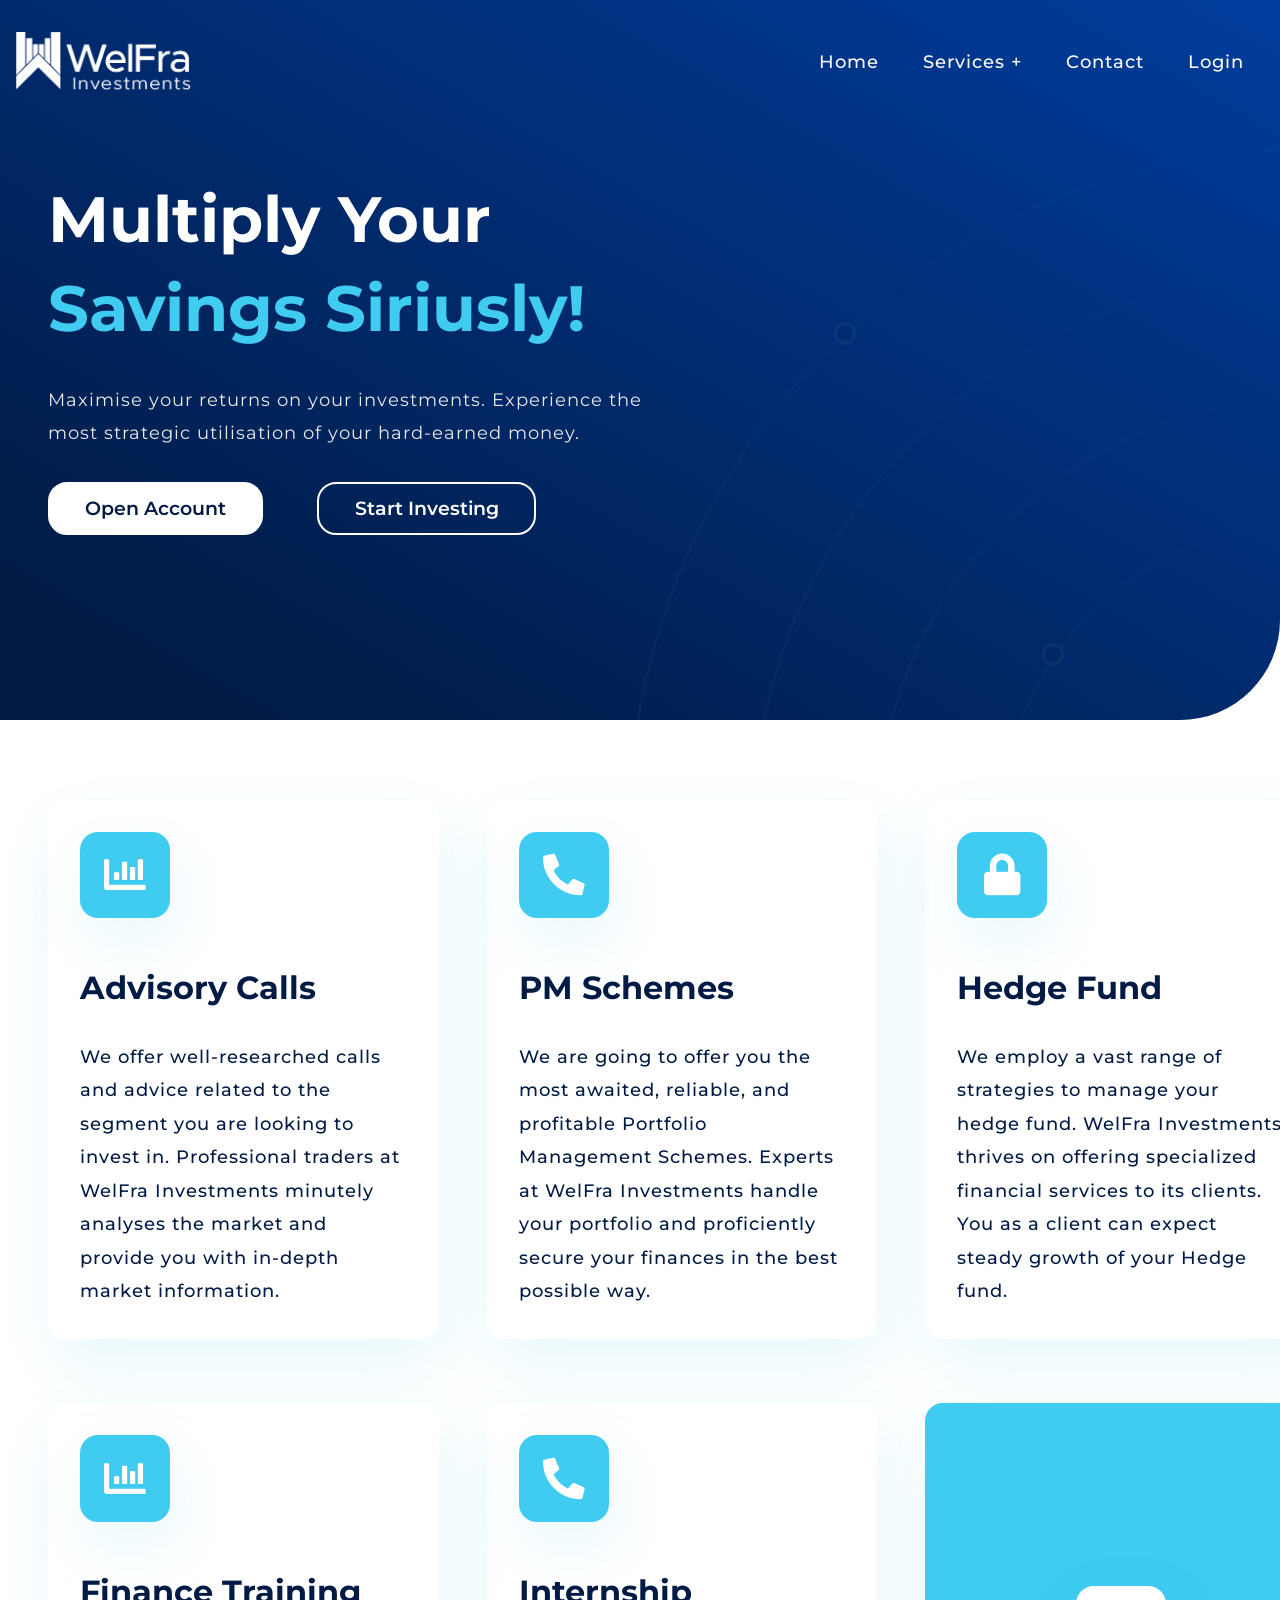
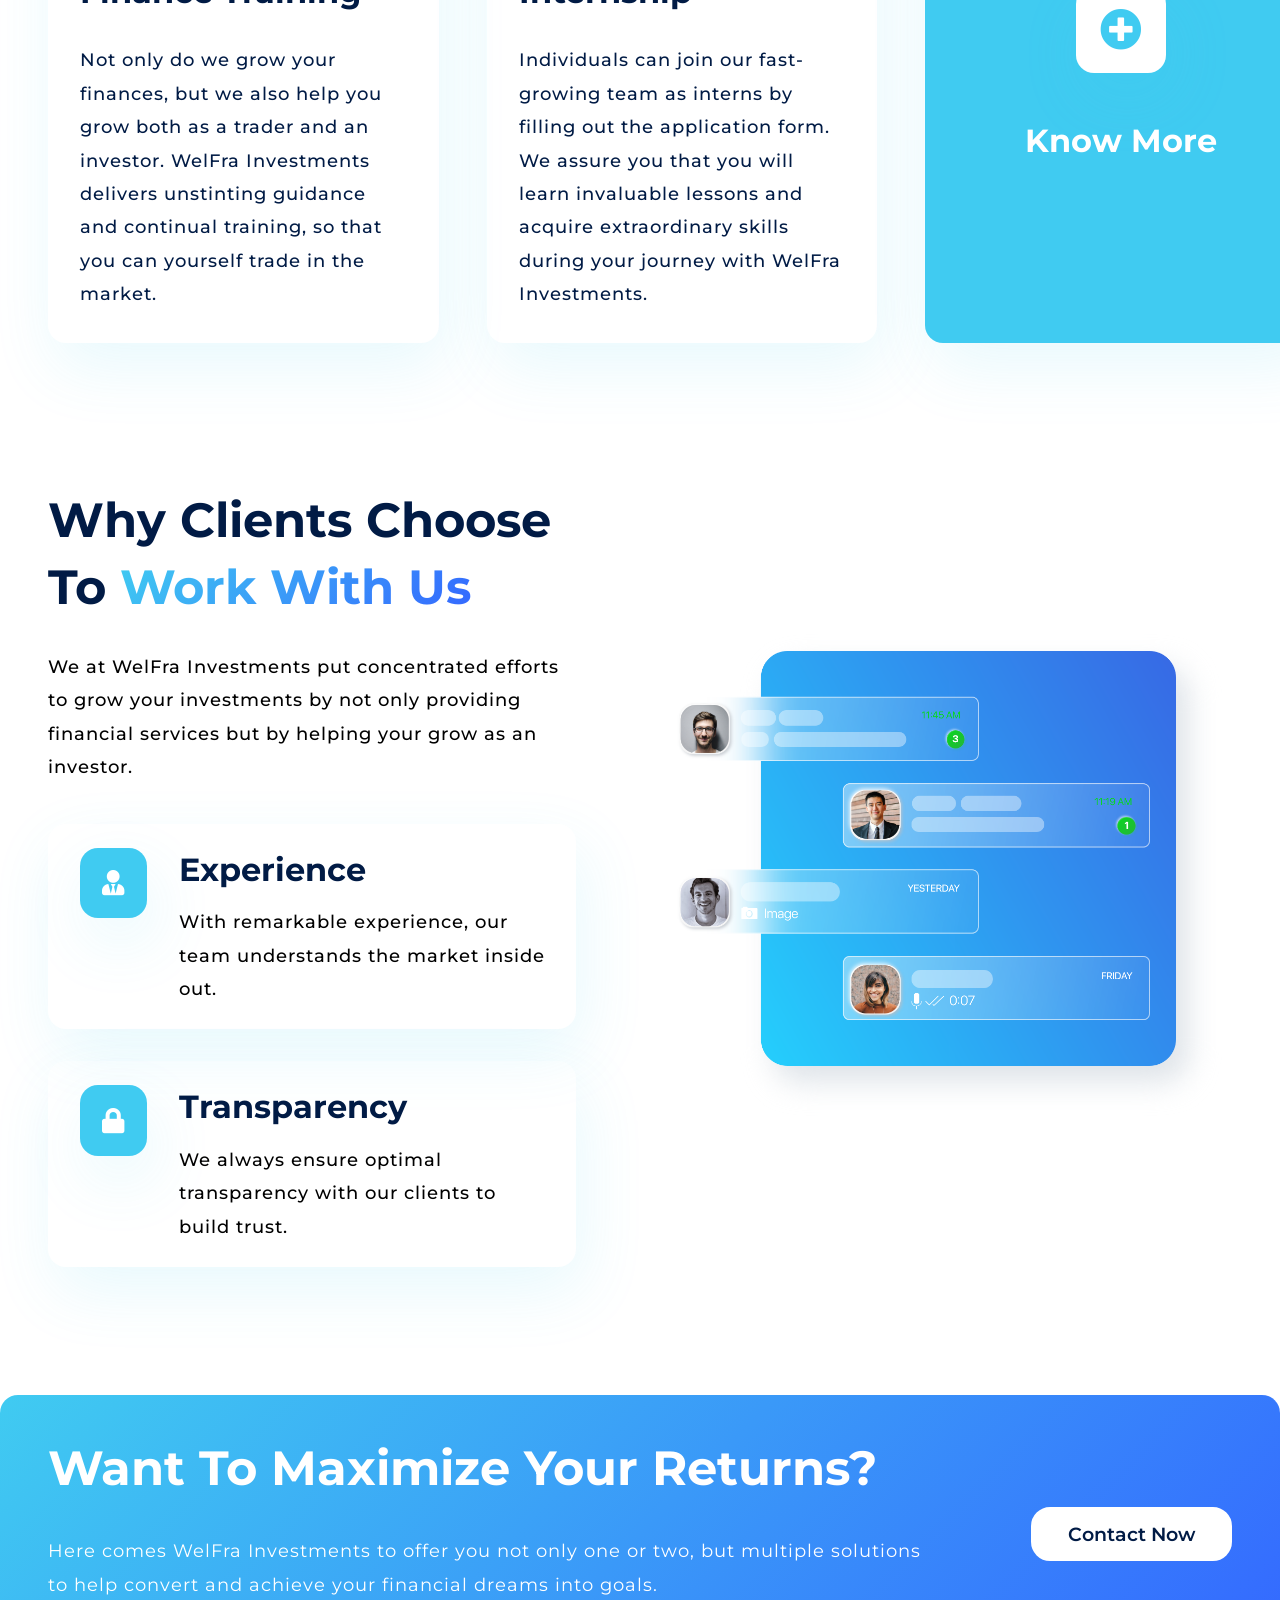
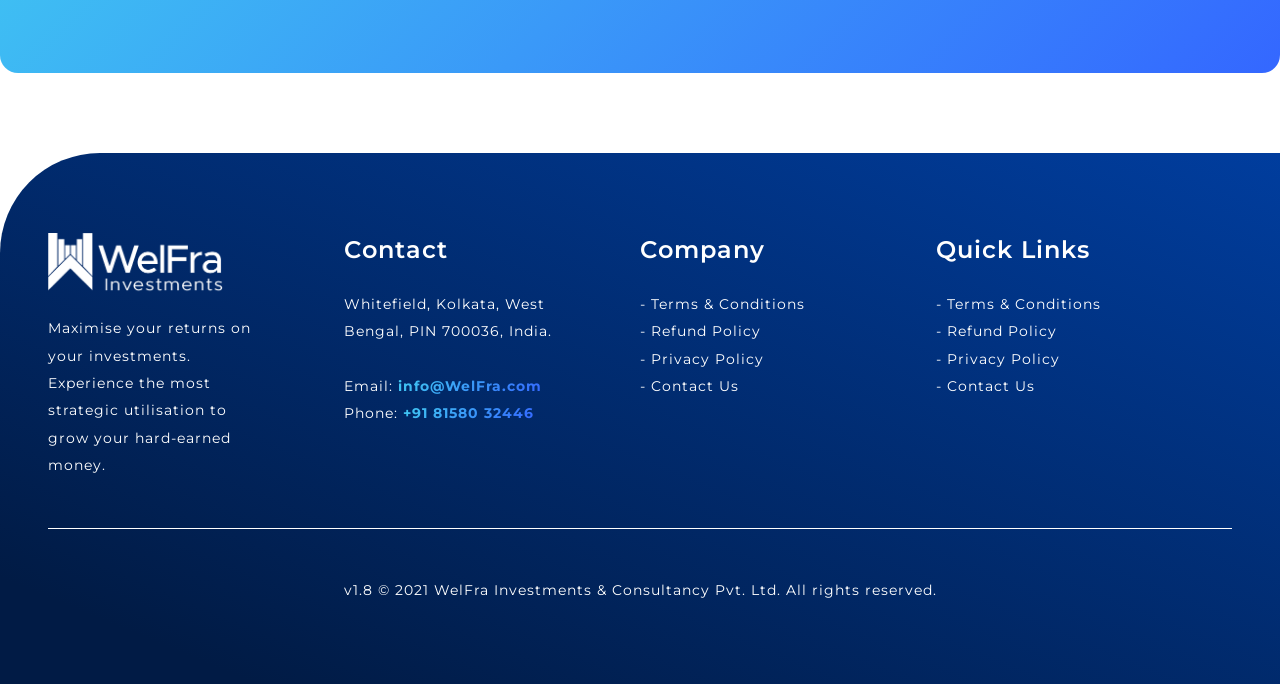
==== index.html @ bf858f3f "relase1fp for client project" ====
<!DOCTYPE html>
<html lang="en">

<head>
    <meta charset="UTF-8">
    <meta http-equiv="X-UA-Compatible" content="IE=edge">
    <meta name="viewport" content="width=device-width, initial-scale=1.0">
    <link rel="shortcut icon" href="./assets/img/fav-logo2.png" type="image/x-icon">
    <!-- META TAGS FOR SEO HERE -->
    <link rel="stylesheet" href="https://cdnjs.cloudflare.com/ajax/libs/font-awesome/5.15.4/css/all.min.css"
        integrity="sha512-1ycn6IcaQQ40/MKBW2W4Rhis/DbILU74C1vSrLJxCq57o941Ym01SwNsOMqvEBFlcgUa6xLiPY/NS5R+E6ztJQ=="
        crossorigin="anonymous" referrerpolicy="no-referrer" />
    <link rel="stylesheet" href="./assets/css/base.css">
    <title>WelFra Investments & Consultancy Pvt. Ltd.</title>
</head>

<body>
    <main>
        <div class="showcase-index">
            <div class="big-wrapper">
                <header>
                    <nav>
                        <div class="logo">
                            <a href="./">
                                <img src="./assets/img/header-c6.png" alt="logo">
                            </a>
                        </div>
                        <label for="menu-btn" class="menu-icon">
                            <i class="fas fa-bars"></i>
                        </label>
                        <input type="checkbox" id="menu-btn">
                        <ul>
                            <li><a class="active" href="./">Home</a></li>
                            <li>
                                <label for="menu-btn-1" class="show">Services +</label>
                                <a>Services +</a>
                                <input type="checkbox" id="menu-btn-1">
                                <ul>
                                    <li><a href="./services-advisory.html">Advisory</a></li>
                                    <!-- <li><a href="#">PMS</a></li> -->
                                    <!-- <li><a href="#">Hedge Fund</a></li> -->
                                </ul>
                            </li>
                            <li><a href="./contact.html">Contact</a></li>
                            <li><a href="./login.html">Login</a></li>
                        </ul>
                    </nav>
                </header>

                <!-- HERO SECTION -->

                <div class="hero">
                    <div class="container">
                        <div class="left-hero">
                            <div class="title">
                                <h1>Multiply Your <span class="text-color-blue">Savings Siriusly!</span></h1>
                            </div>
                            <p class="desc">Maximise your returns on your investments. Experience the most
                                strategic utilisation of your hard-earned money.</p>
                            <div class="hero-cta">
                                <a href="./sign-up.html" class="btn btn-contrast">Open Account</a>
                                <a href="#" class="btn btn-contrast-reverse">Start Investing</a>
                            </div>
                        </div>

                        <div class="right-hero">
                            <img src="./assets/img/circular.png" alt="pattern" class="bg-pattern">
                        </div>
                    </div>
                </div>
            </div>
        </div>

        <!-- SERVICES -->

        <section class="services">
            <div class="container">
                <div class="col-color services-col">
                    <a href="./services-advisory.html">
                        <div class="icon-box">
                            <i class="fas fa-chart-bar"></i>
                        </div>
                        <h2 class="title">Advisory Calls</h2>
                        <p class="desc">We offer well-researched calls and advice related to the segment you are looking
                            to invest in. Professional traders at WelFra Investments minutely analyses the market and
                            provide you with in-depth market information.
                        </p>
                    </a>
                </div>

                <div id="mid-col" class="col-color services-col">
                    <div class="icon-box">
                        <i class="fas fa-phone-alt"></i>
                    </div>
                    <h2 class="title">PM Schemes</h2>
                    <p class="desc">We are going to offer you the most awaited, reliable, and profitable Portfolio
                        Management Schemes. Experts at WelFra Investments handle your portfolio and proficiently secure
                        your finances in the best possible way.
                    </p>
                </div>

                <div class="col-color services-col">
                    <div class="icon-box">
                        <i class="fas fa-lock"></i>
                    </div>
                    <h2 class="title">Hedge Fund</h2>
                    <p class="desc">We employ a vast range of strategies to manage your hedge fund. WelFra Investments
                        thrives on offering specialized financial services to its clients. You as a client can expect
                        steady growth of your Hedge fund.
                    </p>
                </div>
            </div>

            <!-- ROW REPEAT -->

            <div class="container row-repeat-spacer">
                <div class="col-color services-col">
                    <div class="icon-box">
                        <i class="fas fa-chart-bar"></i>
                    </div>
                    <h2 class="title">Finance Training</h2>
                    <p class="desc">Not only do we grow your finances, but we also help you grow both as a trader and an
                        investor. WelFra Investments delivers unstinting guidance and continual training, so that you
                        can yourself trade in the market.
                    </p>
                </div>

                <div id="mid-col-r" class="col-color services-col">
                    <div class="icon-box">
                        <i class="fas fa-phone-alt"></i>
                    </div>
                    <h2 class="title">Internship</h2>
                    <p class="desc">Individuals can join our fast-growing team as interns by filling out the application
                        form. We assure you that you will learn invaluable lessons and acquire extraordinary skills
                        during your journey with WelFra Investments.
                    </p>
                </div>

                <div id="know-more" class="col-color services-col">
                    <a href="./services-advisory.html">
                        <div class="icon-box-km">
                            <i class="fas fa-plus-circle"></i>
                        </div>
                        <h2 class="title-km">Know More</h2>
                    </a>
                </div>
            </div>
        </section>

        <!-- WHY-US -->

        <section class="why-us">
            <div class="container">

                <div class="col-left">
                    <div class="title">
                        <h2>Why clients choose to <span class="text-gradient">work with us</span></h2>
                    </div>
                    <div class="col-desc">
                        <p class="desc">We at WelFra Investments put concentrated efforts to grow your investments by
                            not only providing financial services but by helping your grow as an investor. </p>
                    </div>

                    <div class="col-color why-us-col">
                        <div class="icon-box">
                            <i class="fas fa-user-tie"></i>
                        </div>
                        <div class="content">
                            <h3 class="title">Experience</h3>
                            <p class="desc">With remarkable experience, our team understands the market inside out.</p>
                        </div>
                    </div>
                    <div class="col-color why-us-col">
                        <div class="icon-box">
                            <i class="fas fa-lock"></i>
                        </div>
                        <div class="content">
                            <h3 class="title">Transparency</h3>
                            <p class="desc">We always ensure optimal transparency with our clients to build trust.</p>
                        </div>
                    </div>

                </div>

                <div class="col-right">
                    <img src="./assets/img/wu-1.png" alt="graphic" class="graphic">
                </div>
            </div>
        </section>

        <section class="cta">
            <div class="container">
                <div class="cta-text">
                    <h2 class="title">Want to maximize your returns?</h2>

                    <p class="desc">Here comes WelFra Investments to offer you not only one or two, but multiple
                        solutions to help convert and achieve your financial dreams into goals.</p>
                </div>
                <a href="./contact.html" class="btn btn-contrast">Contact Now</a>
            </div>
        </section>

        <footer>
            <div class="container">
                <div class="footer-row">
                    <div class="col-4">
                        <img src="./assets/img/header-c6.png" alt="logo">
                        <p class="desc">Maximise your returns on your investments. Experience the most strategic
                            utilisation to grow your hard-earned money.</p>
                    </div>
                    <div class="col-4">
                        <h4 class="title">Contact</h4>
                        <p class="desc">Whitefield, Kolkata, West Bengal, PIN 700036, India.<br /><br />Email: <span
                                class="text-gradient"><strong>info@WelFra.com</strong></span><br />Phone: <span
                                class="text-gradient"><strong>+91 81580 32446</strong></span></p>
                    </div>
                    <div class="col-4">
                        <h4 class="title">Company</h4>
                        <div class="footer-links">
                            <ul>
                                <li><a href="./terms-and-conditions.html">- Terms & Conditions</a></li>
                                <li><a href="#">- Refund Policy</a></li>
                                <li><a href="#">- Privacy Policy</a></li>
                                <li><a href="#">- Contact Us</a></li>
                            </ul>
                        </div>
                    </div>
                    <div class="col-4">
                        <h4 class="title">Quick Links</h4>
                        <div class="footer-links">
                            <ul>
                                <li><a href="#">- Terms & Conditions</a></li>
                                <li><a href="#">- Refund Policy</a></li>
                                <li><a href="#">- Privacy Policy</a></li>
                                <li><a href="#">- Contact Us</a></li>
                            </ul>
                        </div>
                    </div>
                </div>
                <p class="footer-bottom desc">v1.8 &copy; 2021 WelFra Investments & Consultancy Pvt. Ltd. All
                    rights reserved.</p>
            </div>
        </footer>
    </main>
</body>

</html>
---- assets/css/base.css ----
@import url('https://fonts.googleapis.com/css2?family=Montserrat:wght@400;500;600;700&display=swap');

:root{
    --primary-main-color: #011B45;
    --primary-gradient-color: #0050CF;
    --secondary-main-color: #40CBF1;
    --secondary-gradient-color: #3467FF;
    --gradient-dark: linear-gradient(to top right, var(--primary-main-color) 10%, var(--primary-gradient-color) 150%);
    --gradient-light: linear-gradient(135deg, var(--secondary-main-color) 0%, var(--secondary-gradient-color) 100%);
}

*{
    padding: 0;
    margin: 0;
    box-sizing: border-box;
}

body,
button{
    font-family: 'Montserrat', sans-serif;
}

/* GLOBAL */

::-webkit-scrollbar {
    width: 0.6rem;
    background-color: hsl(230, 12%, 90%);
}

::-webkit-scrollbar-thumb {
    background-color: hsl(230, 12%, 80%);
}

::-webkit-scrollbar-thumb:hover {
    background-color: hsl(230, 8%, 65%);
}

img{
    width: 100%;
}

a{
    text-decoration: none;
}

.showcase-index .big-wrapper{
    position: relative;
    width: 100%;
    min-height: 80vh;
    overflow: hidden;
    background: var(--gradient-dark);
    
    border-radius: 0 0 100px 0;
}

.container{
    position: relative;
    max-width: 84rem;
    width: 100%;
    margin: auto;
    padding: 0 3rem;
}

@media (max-width: 991px){  
    .container{
        padding: 0 2rem;
    }

    .big-wrapper{
        max-height: 100vh;
    }

}

/* TEXT STYLES */

.text-gradient{
    background: var(--gradient-light);
    -webkit-background-clip: text;
	-webkit-text-fill-color: transparent;
}

.text-color-blue{
    color: var(--secondary-main-color);
}

.title{
    font-weight: 700;
    font-size: 4rem;
    text-transform: capitalize;
    line-height: 1.4;
}

.desc{
    font-size: 1.1rem;
    font-weight: 500;
    line-height: 1.9;
    letter-spacing: 1px;
    transition: 0.3s;
}

@media (max-width: 991px){
    .desc{
        font-size: 1rem;
        line-height: 1.8;
    }
}

/* BUTTONS */

.btn{
    display: inline-block;
    padding: 0.8rem 2.2rem;
    text-transform: capitalize;
    text-align: center;
    border-radius: 1.2rem;
    transition: 0.3s;
    border: 2px solid;
    font-size: 1.2rem;
    font-weight: 600 !important;
    cursor: pointer;
}

[disabled] {
    opacity: .6;
    cursor: not-allowed;
}

@media (max-width: 991px){
    .btn{
        padding: 0.8rem 1.8rem;
        font-size: 1rem;
    }
}

.btn-main{
    background-color: var(--primary-gradient-color);
    border-color: var(--primary-gradient-color);
    color: #fff;
}

.btn-main:hover{
    background-color: transparent;
    color: var(--primary-gradient-color);
}

.btn-main-fx{
    width: 70%;
    text-align: center;
}

.btn-contrast{
    background-color: #fff;
    border-color: #fff;
    color: var(--primary-main-color);
}

.btn-contrast:hover{
    background-color: transparent;
    color: #fff;
}

.btn-contrast-reverse{
    background-color: transparent;
    border-color: #fff;
    color: #fff;
}

.btn-contrast-reverse:hover{
    background-color: #fff;
    border-color: #fff;
    color: var(--primary-main-color);
}

/* ICONS */

.icon-box, .icon-box-km{
    background-color: var(--secondary-main-color);
    padding: 1.4rem;
    border-radius: 1.125rem;
    color: #fff;
    box-shadow: 0.4rem 1.5rem 4rem rgba(64, 203, 241, 0.12);
    display: flex;
    align-items: center;
    justify-content: center;
    transition: 0.2s;
}

/* NAVIGATION */

nav .logo img{
    float: left;
    width: 11rem;
    cursor: pointer;
    transition: 0.3s;
    padding-top: 1rem;
}

nav .logo img:hover{
    opacity: 0.8;
}

nav{
    position: relative;
    max-width: 78rem;
    width: 100%;
    margin: auto;
    padding-top: 1rem;
}

nav::after{
    content: '';
    clear: both;
    display: table;
}

nav ul{
    float: right;
    margin-top: 16px;
    list-style: none;
    position: relative;
}

nav ul li{
    display: inline-block;
    margin: 0 5px;
}

nav ul li a{
    color: white;
    text-decoration: none;
    line-height: 60px;
    font-size: 1.1rem;
    font-weight: 500;
    letter-spacing: 1px;
    padding: 8px 15px;
    transition: 0.3s; 
}

nav ul li a:hover{
    color: var(--secondary-main-color);
}

nav ul ul{
    position: absolute;
    top: 55px;
    opacity: 0;
    visibility: hidden;
    transition: top 0.3s;
    z-index: 10;
    background: white;
    box-shadow: 0.4rem 1.5rem 4rem rgba(64, 203, 241, 0.12);
    border-radius: 1.125rem;
}

nav ul ul li a{
    color: black;
}

nav ul li:hover > ul{
    top: 45px;
    opacity: 1;
    visibility: visible;
}

nav ul ul li{
    position: relative;
    margin: 0px;
    float: none;
    display: list-item;
}

.show, input{
    display: none;
    font-weight: 500;
    letter-spacing: 1px;
}

nav .menu-icon i{
    color: white;
    font-size: 21px;
    cursor: pointer;
    display: none;
}

@media (max-width: 991px){

    nav{
        padding-top: 0rem;
    }

    nav .logo img{
        padding-left: 2rem;
    }

    nav ul{
        margin-right: 0px;
        margin-top: 0;
        float: left;
        position: fixed;
        background: var(--primary-main-color);
        height: 100%;
        width: 100%;
        z-index: 5;
    }

    nav ul li{
        margin: 20px;
    }

    nav ul li, nav ul ul li{
        display: block;
        width: 100%;
    }

    nav ul ul{
        top: 60px;
        position: static;
        border-top: none;
        float: none;
        display: none;
        opacity: 1;
        visibility: visible;
        background: var(--primary-main-color);
        box-shadow: none;
    }

    nav ul ul ul li{
        position: static;
    }

    nav ul ul li{
        border-bottom: 0px;
    }

    nav ul ul li a{
        color: white;
    }
    

    nav ul ul a{
        padding-left: 40px;
    }

    nav ul ul ul a{
        padding-left: 80px;
    }

    .show{
        display: block;
        color: white;
        font-size: 18px;
        padding: 0 20px;
        line-height: 60px;
        cursor: pointer;
    }

    .show:hover{
        color: var(--secondary-main-color);
    }

    nav .menu-icon i{
        display: block;
        position: absolute;
        right: 2rem;
        line-height: 60px;
        z-index: 20;
    }

    nav .show +a, ul{
        display: none;
    }

    [id^=menu-btn]:checked + ul{
        display: block;
    }

    [id^=menu-btn]:checked + .menu-icon i::before{
        content: "\f00d";
    }
}

/* HERO */

.hero .container{
    display: grid;
    grid-template-columns: 2fr 1fr;
    align-items: center;
    justify-content: center;
    margin-top: 5%;
    margin-bottom: 5%;
}

.hero .title h1{
    color: #fff;
    font-weight: 700;
    font-size: 4rem;
    max-width: 600px;
}

.hero .desc{
    color: #e9e9e9;
    font-weight: 400;
    margin: 1.8rem 0 2rem;
    max-width: 600px;
}

.hero-cta a:first-child{
    margin-right: 50px;
}

.bg-pattern{
    transform: scale(3.5) translate(20%, 35%);
    opacity: 0.8;
}

@media (max-width: 991px){

    .hero .container{
        grid-template-columns: 1fr;
        margin-top: 2.5rem;
        margin-bottom: 2rem;
    }

    .right-hero{
        display: none;
    }

    .hero .title h1{
        font-size: 2.8rem;
    }
    
    .hero-cta a:last-child{
        margin-top: 1rem;
    }
    
    .logo img{
        width: 8rem;
    }
}

/* SERVICES */

.services{
    padding: 5rem 0;
}

.services .desc{
    color: var(--primary-main-color);
}

.services .title, .why-us .title{
    color: var(--primary-main-color);
    font-size: 2rem;
    margin-bottom: 1.8rem;
    transition: 0.2s;
}

.services .container{
    display: flex;
    justify-content: space-around;
}

.col-color:hover{
    background-color: var(--secondary-main-color);
    transition: 0.3s;
    box-shadow: 0.4rem 1.5rem 4rem rgba(64, 203, 241, 0.5);

}

.services-col{
    padding: 2rem;
    border-radius: 1.125rem;
    box-shadow: 0.4rem 1.5rem 4rem rgba(64, 203, 241, 0.12);
    min-width: 33%;
}

.services #mid-col, .services #mid-col-r{
    margin: 0 3rem;
}

.row-repeat-spacer{
    margin-top: 4rem;
}

.services .icon-box, .icon-box-km{
    width: 90px;
    margin-bottom: 3rem;
    font-size: 2.6rem;
}

.icon-box-km{
    background-color: #fff;
    color: var(--secondary-main-color);
}

.services-col:hover .title{
    color: #fff;
}

.services-col:hover .desc, .why-us-col:hover .desc{
    color: #fff;
}

.services-col:hover .icon-box{
    background-color: #fff;
    color: var(--secondary-main-color);
    box-shadow: 0.4rem 1.5rem 4rem rgba(64, 203, 241, 0.2);
}

#know-more{
    background-color: var(--secondary-main-color);
    display: flex;
    justify-content: center;
    align-items: center;
}

#know-more a{
    background-color: var(--secondary-main-color);
    display: flex;
    flex-direction: column;
    justify-content: center;
    align-items: center;
}

.title-km{
    color: #fff;
    font-size: 2rem;
}

@media (max-width: 991px){
    .services{
        padding: 4rem 0 0 0;
    }

    .services .container{
        flex-direction: column;
    }

    .services #mid-col, .services #mid-col-r{
        margin: 0 0 2.5rem 0;
    }

    .services-col{
        margin-bottom: 2.5rem;
    }

    .row-repeat-spacer{
        margin-top: 0rem;
    }
}

/* WHY-US */

.why-us{
    padding-top: 2rem;
    padding-bottom: 1rem;
}

.why-us .container{
    display: flex;
    align-items: center;
    justify-content: center;
}

.col-left{
    padding: 2rem 4rem 0 0;
    min-width: 50%;
}

.col-left h2{
    color: var(--primary-main-color);
    font-weight: 700;
    font-size: 3rem;
    text-transform: capitalize;
}

.why-us-col{
    display: flex;
    justify-content: space-between;
    align-items: flex-start;
    border-radius: 1.125rem;
    padding: 1.5rem;
    margin-bottom: 2rem;
    box-shadow: 0.4rem 1.5rem 4rem rgba(64, 203, 241, 0.12);

}

.why-us-col .icon-box{
    font-size: 1.6rem;
    margin-right: 2rem;
    margin-left: 0.5rem;
}

.why-us .title{
    margin-bottom: 1.8rem;
}

.col-left .content .title{
    margin-bottom: 0.8rem;
}

.why-us .col-desc{
    margin-bottom: 2.5rem;
}

.why-us-col:hover .title{
    color: #fff;
}

.why-us-col:hover .icon-box{
    color: var(--secondary-main-color);
    background-color: #fff;
}

.col-right img{
    padding-left: 2rem;
}

@media (max-width: 991px){
    .why-us .container{
        flex-direction: column-reverse;
    }

    .col-left{
        padding: 0;
        min-width: 50%;
    }

    .why-us .title{
        font-size: 1.5rem;
    }

    .why-us .title h2{
        font-size: 2.5rem;
    }

    .why-us-col{
        padding: 1rem;
    }
    .col-right img{
        padding-left: 0;
        margin-bottom: 2rem;
    }
}

/* CALL TO ACTION */

.cta{
    padding-top: 5rem;
    padding-bottom: 5rem;
}

.cta .container{
    background: var(--gradient-light);
    display: flex;
    padding: 2.5rem 3rem;
    align-items: center;
    justify-content: space-between;
    border-radius: 1.125rem;
}

.cta-text{
    max-width: 75%;
}

.cta .title{
    font-size: 3rem;
    color: #fff;
}

.cta .desc{
    margin: 2rem 0;
    color: #fff;
    font-weight: 400;
}

@media (max-width: 991px){
    .cta{
        padding: 2rem 2rem 5rem 2rem;
    }

    .cta-text{
        max-width: 100%;
    }

    .cta .container{
        flex-direction: column;
        padding: 2rem;
        align-items: flex-start;
    }

    .cta .title{
        font-size: 2rem;
    }
}

/* FOOTER */

footer{
    background: var(--gradient-dark);
    padding: 5rem 0;
    border-radius: 100px 0 0 0;

}

footer .footer-row{
    display: flex;
    justify-content: space-between;
    border-bottom: 1px solid #fff;
    padding-bottom: 3rem;
}

footer .title{
    color: #fff;
    font-size: 1.5rem;
    font-weight: 600;
    letter-spacing: 1px;
    padding-bottom: 1.5rem;
}

footer .desc{
    color: #fff;
    font-weight: 400;
    font-size: 0.9rem;
}

.col-4{
    width: 25%;
    padding-right: 5rem;
}

.col-4 img{
    width: 11rem;
    padding-bottom: 1rem;
}

.footer-links ul{
    list-style: none;
    font-size: 1.1rem;
    font-weight: 400;
    line-height: 1.9;
    letter-spacing: 1px;
    font-size: 0.9rem;
}

.footer-links a{
    color: #fff;
    transition: 0.2s;
}

.footer-links a:hover{
    color: var(--secondary-main-color);
}

footer .footer-bottom{
    padding-top: 3rem;
    text-align: center;
}

@media (max-width: 991px){
    .footer-links ul{
        display: block;
    }
    footer .footer-row{
        flex-direction: column;
        padding-bottom: 1rem;
        padding: 0 1rem;
    }

    .col-4{
        width: 100%;
        padding-right: 0rem;
        padding-bottom: 2rem ;
    }
 
    footer .desc, .footer-links ul{
        font-size: 0.8rem;
    }

    footer .title{
        padding-bottom: 0.5rem;
    }
}
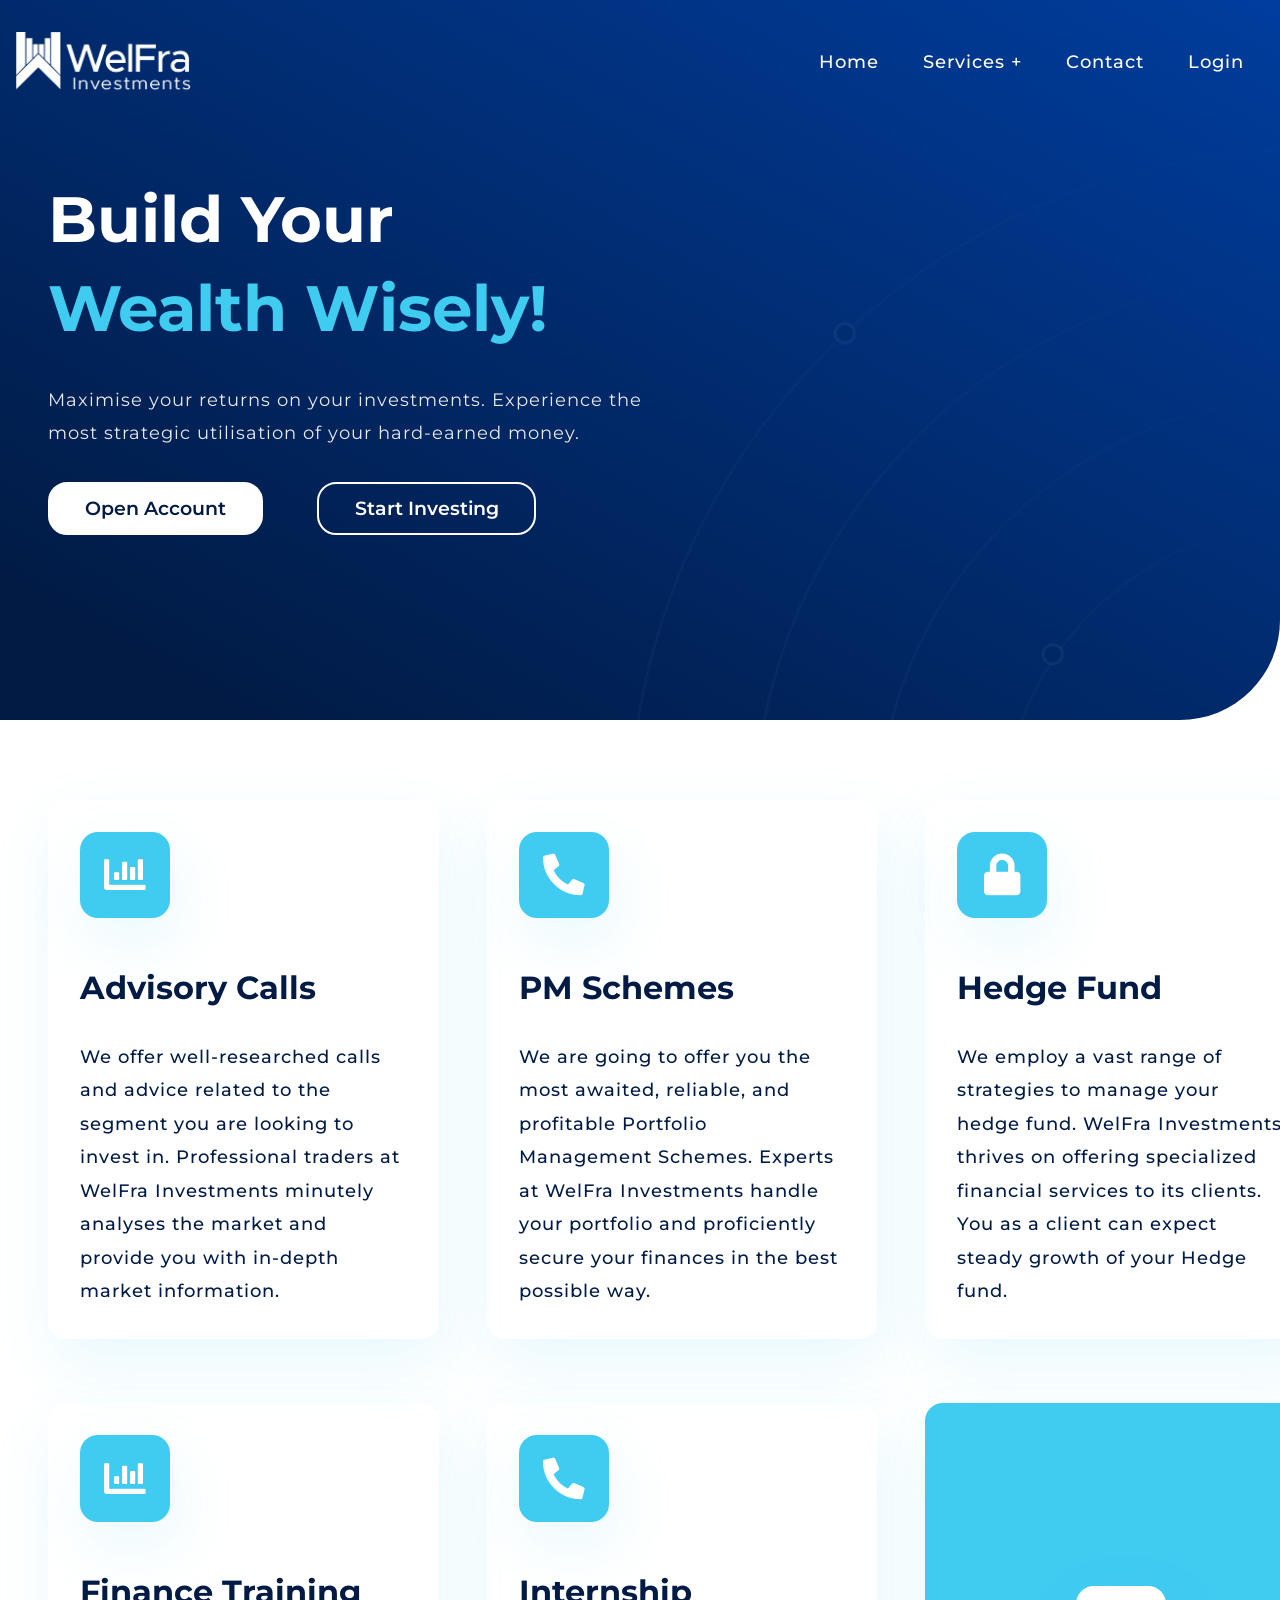
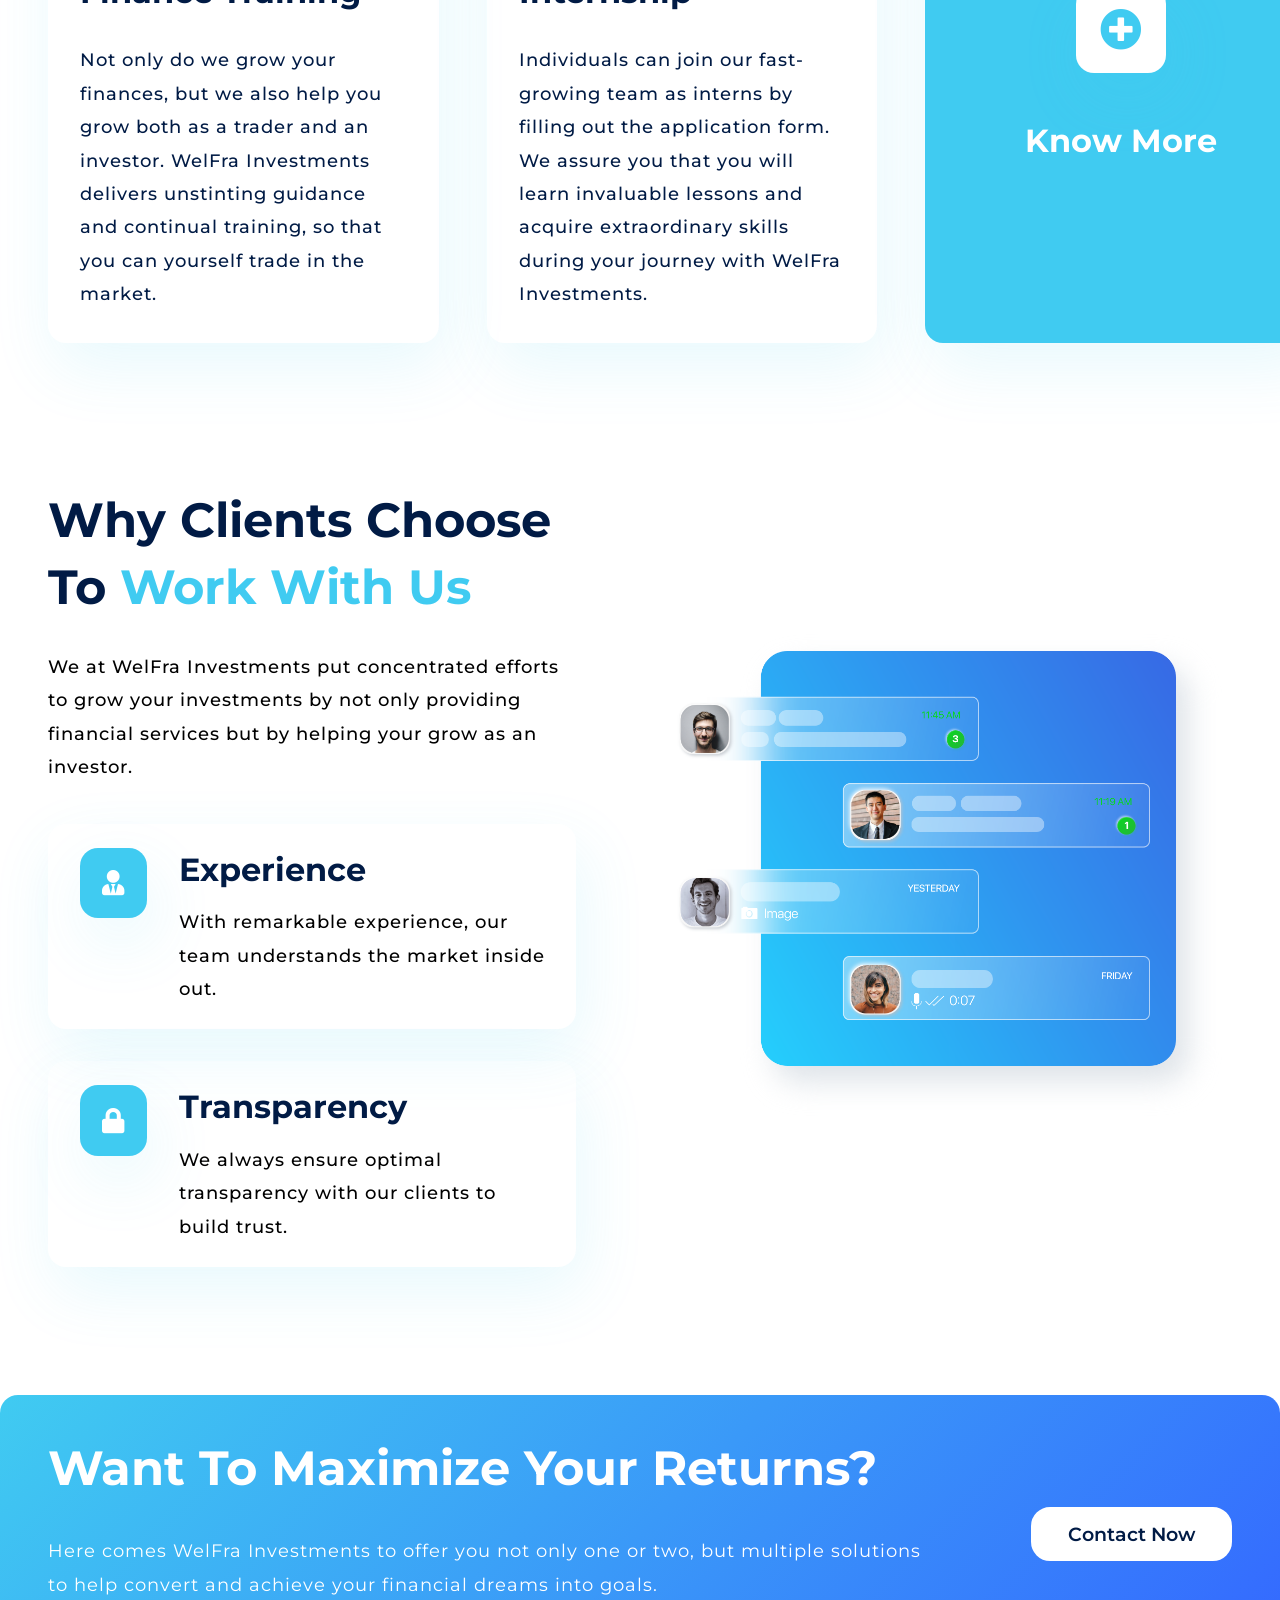
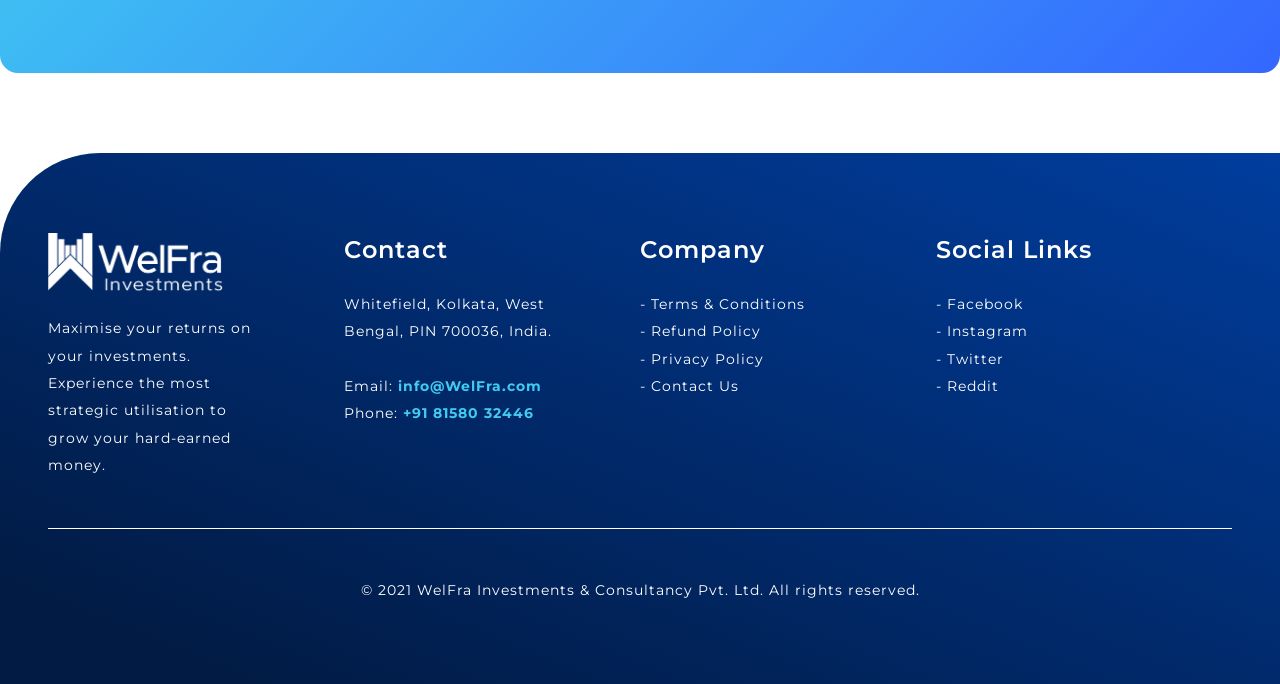
==== commit 81a05187: "added the demat links page, social links, corrected the text gradient to single color only, optimize" ====
--- a/index.html
+++ b/index.html
@@ -1,247 +1,247 @@
-<!DOCTYPE html>
-<html lang="en">
-
-<head>
-    <meta charset="UTF-8">
-    <meta http-equiv="X-UA-Compatible" content="IE=edge">
-    <meta name="viewport" content="width=device-width, initial-scale=1.0">
-    <link rel="shortcut icon" href="./assets/img/fav-logo2.png" type="image/x-icon">
-    <!-- META TAGS FOR SEO HERE -->
-    <link rel="stylesheet" href="https://cdnjs.cloudflare.com/ajax/libs/font-awesome/5.15.4/css/all.min.css"
-        integrity="sha512-1ycn6IcaQQ40/MKBW2W4Rhis/DbILU74C1vSrLJxCq57o941Ym01SwNsOMqvEBFlcgUa6xLiPY/NS5R+E6ztJQ=="
-        crossorigin="anonymous" referrerpolicy="no-referrer" />
-    <link rel="stylesheet" href="./assets/css/base.css">
-    <title>WelFra Investments & Consultancy Pvt. Ltd.</title>
-</head>
-
-<body>
-    <main>
-        <div class="showcase-index">
-            <div class="big-wrapper">
-                <header>
-                    <nav>
-                        <div class="logo">
-                            <a href="./">
-                                <img src="./assets/img/header-c6.png" alt="logo">
-                            </a>
-                        </div>
-                        <label for="menu-btn" class="menu-icon">
-                            <i class="fas fa-bars"></i>
-                        </label>
-                        <input type="checkbox" id="menu-btn">
-                        <ul>
-                            <li><a class="active" href="./">Home</a></li>
-                            <li>
-                                <label for="menu-btn-1" class="show">Services +</label>
-                                <a>Services +</a>
-                                <input type="checkbox" id="menu-btn-1">
-                                <ul>
-                                    <li><a href="./services-advisory.html">Advisory</a></li>
-                                    <!-- <li><a href="#">PMS</a></li> -->
-                                    <!-- <li><a href="#">Hedge Fund</a></li> -->
-                                </ul>
-                            </li>
-                            <li><a href="./contact.html">Contact</a></li>
-                            <li><a href="./login.html">Login</a></li>
-                        </ul>
-                    </nav>
-                </header>
-
-                <!-- HERO SECTION -->
-
-                <div class="hero">
-                    <div class="container">
-                        <div class="left-hero">
-                            <div class="title">
-                                <h1>Multiply Your <span class="text-color-blue">Savings Siriusly!</span></h1>
-                            </div>
-                            <p class="desc">Maximise your returns on your investments. Experience the most
-                                strategic utilisation of your hard-earned money.</p>
-                            <div class="hero-cta">
-                                <a href="./sign-up.html" class="btn btn-contrast">Open Account</a>
-                                <a href="#" class="btn btn-contrast-reverse">Start Investing</a>
-                            </div>
-                        </div>
-
-                        <div class="right-hero">
-                            <img src="./assets/img/circular.png" alt="pattern" class="bg-pattern">
-                        </div>
-                    </div>
-                </div>
-            </div>
-        </div>
-
-        <!-- SERVICES -->
-
-        <section class="services">
-            <div class="container">
-                <div class="col-color services-col">
-                    <a href="./services-advisory.html">
-                        <div class="icon-box">
-                            <i class="fas fa-chart-bar"></i>
-                        </div>
-                        <h2 class="title">Advisory Calls</h2>
-                        <p class="desc">We offer well-researched calls and advice related to the segment you are looking
-                            to invest in. Professional traders at WelFra Investments minutely analyses the market and
-                            provide you with in-depth market information.
-                        </p>
-                    </a>
-                </div>
-
-                <div id="mid-col" class="col-color services-col">
-                    <div class="icon-box">
-                        <i class="fas fa-phone-alt"></i>
-                    </div>
-                    <h2 class="title">PM Schemes</h2>
-                    <p class="desc">We are going to offer you the most awaited, reliable, and profitable Portfolio
-                        Management Schemes. Experts at WelFra Investments handle your portfolio and proficiently secure
-                        your finances in the best possible way.
-                    </p>
-                </div>
-
-                <div class="col-color services-col">
-                    <div class="icon-box">
-                        <i class="fas fa-lock"></i>
-                    </div>
-                    <h2 class="title">Hedge Fund</h2>
-                    <p class="desc">We employ a vast range of strategies to manage your hedge fund. WelFra Investments
-                        thrives on offering specialized financial services to its clients. You as a client can expect
-                        steady growth of your Hedge fund.
-                    </p>
-                </div>
-            </div>
-
-            <!-- ROW REPEAT -->
-
-            <div class="container row-repeat-spacer">
-                <div class="col-color services-col">
-                    <div class="icon-box">
-                        <i class="fas fa-chart-bar"></i>
-                    </div>
-                    <h2 class="title">Finance Training</h2>
-                    <p class="desc">Not only do we grow your finances, but we also help you grow both as a trader and an
-                        investor. WelFra Investments delivers unstinting guidance and continual training, so that you
-                        can yourself trade in the market.
-                    </p>
-                </div>
-
-                <div id="mid-col-r" class="col-color services-col">
-                    <div class="icon-box">
-                        <i class="fas fa-phone-alt"></i>
-                    </div>
-                    <h2 class="title">Internship</h2>
-                    <p class="desc">Individuals can join our fast-growing team as interns by filling out the application
-                        form. We assure you that you will learn invaluable lessons and acquire extraordinary skills
-                        during your journey with WelFra Investments.
-                    </p>
-                </div>
-
-                <div id="know-more" class="col-color services-col">
-                    <a href="./services-advisory.html">
-                        <div class="icon-box-km">
-                            <i class="fas fa-plus-circle"></i>
-                        </div>
-                        <h2 class="title-km">Know More</h2>
-                    </a>
-                </div>
-            </div>
-        </section>
-
-        <!-- WHY-US -->
-
-        <section class="why-us">
-            <div class="container">
-
-                <div class="col-left">
-                    <div class="title">
-                        <h2>Why clients choose to <span class="text-gradient">work with us</span></h2>
-                    </div>
-                    <div class="col-desc">
-                        <p class="desc">We at WelFra Investments put concentrated efforts to grow your investments by
-                            not only providing financial services but by helping your grow as an investor. </p>
-                    </div>
-
-                    <div class="col-color why-us-col">
-                        <div class="icon-box">
-                            <i class="fas fa-user-tie"></i>
-                        </div>
-                        <div class="content">
-                            <h3 class="title">Experience</h3>
-                            <p class="desc">With remarkable experience, our team understands the market inside out.</p>
-                        </div>
-                    </div>
-                    <div class="col-color why-us-col">
-                        <div class="icon-box">
-                            <i class="fas fa-lock"></i>
-                        </div>
-                        <div class="content">
-                            <h3 class="title">Transparency</h3>
-                            <p class="desc">We always ensure optimal transparency with our clients to build trust.</p>
-                        </div>
-                    </div>
-
-                </div>
-
-                <div class="col-right">
-                    <img src="./assets/img/wu-1.png" alt="graphic" class="graphic">
-                </div>
-            </div>
-        </section>
-
-        <section class="cta">
-            <div class="container">
-                <div class="cta-text">
-                    <h2 class="title">Want to maximize your returns?</h2>
-
-                    <p class="desc">Here comes WelFra Investments to offer you not only one or two, but multiple
-                        solutions to help convert and achieve your financial dreams into goals.</p>
-                </div>
-                <a href="./contact.html" class="btn btn-contrast">Contact Now</a>
-            </div>
-        </section>
-
-        <footer>
-            <div class="container">
-                <div class="footer-row">
-                    <div class="col-4">
-                        <img src="./assets/img/header-c6.png" alt="logo">
-                        <p class="desc">Maximise your returns on your investments. Experience the most strategic
-                            utilisation to grow your hard-earned money.</p>
-                    </div>
-                    <div class="col-4">
-                        <h4 class="title">Contact</h4>
-                        <p class="desc">Whitefield, Kolkata, West Bengal, PIN 700036, India.<br /><br />Email: <span
-                                class="text-gradient"><strong>info@WelFra.com</strong></span><br />Phone: <span
-                                class="text-gradient"><strong>+91 81580 32446</strong></span></p>
-                    </div>
-                    <div class="col-4">
-                        <h4 class="title">Company</h4>
-                        <div class="footer-links">
-                            <ul>
-                                <li><a href="./terms-and-conditions.html">- Terms & Conditions</a></li>
-                                <li><a href="#">- Refund Policy</a></li>
-                                <li><a href="#">- Privacy Policy</a></li>
-                                <li><a href="#">- Contact Us</a></li>
-                            </ul>
-                        </div>
-                    </div>
-                    <div class="col-4">
-                        <h4 class="title">Quick Links</h4>
-                        <div class="footer-links">
-                            <ul>
-                                <li><a href="#">- Terms & Conditions</a></li>
-                                <li><a href="#">- Refund Policy</a></li>
-                                <li><a href="#">- Privacy Policy</a></li>
-                                <li><a href="#">- Contact Us</a></li>
-                            </ul>
-                        </div>
-                    </div>
-                </div>
-                <p class="footer-bottom desc">v1.8 &copy; 2021 WelFra Investments & Consultancy Pvt. Ltd. All
-                    rights reserved.</p>
-            </div>
-        </footer>
-    </main>
-</body>
-
+<!DOCTYPE html>
+<html lang="en">
+
+<head>
+    <meta charset="UTF-8">
+    <meta http-equiv="X-UA-Compatible" content="IE=edge">
+    <meta name="viewport" content="width=device-width, initial-scale=1.0">
+    <link rel="shortcut icon" href="./assets/img/fav-logo2.png" type="image/x-icon">
+    <!-- META TAGS FOR SEO HERE -->
+    <link rel="stylesheet" href="https://cdnjs.cloudflare.com/ajax/libs/font-awesome/5.15.4/css/all.min.css"
+        integrity="sha512-1ycn6IcaQQ40/MKBW2W4Rhis/DbILU74C1vSrLJxCq57o941Ym01SwNsOMqvEBFlcgUa6xLiPY/NS5R+E6ztJQ=="
+        crossorigin="anonymous" referrerpolicy="no-referrer" />
+    <link rel="stylesheet" href="./assets/css/base.css">
+    <title>WelFra Investments & Consultancy Pvt. Ltd.</title>
+</head>
+
+<body>
+    <main>
+        <div class="showcase-index">
+            <div class="big-wrapper">
+                <header>
+                    <nav>
+                        <div class="logo">
+                            <a href="./">
+                                <img src="./assets/img/header-c6.png" alt="logo">
+                            </a>
+                        </div>
+                        <label for="menu-btn" class="menu-icon">
+                            <i class="fas fa-bars"></i>
+                        </label>
+                        <input type="checkbox" id="menu-btn">
+                        <ul>
+                            <li><a class="active" href="./">Home</a></li>
+                            <li>
+                                <label for="menu-btn-1" class="show">Services +</label>
+                                <a>Services +</a>
+                                <input type="checkbox" id="menu-btn-1">
+                                <ul>
+                                    <li><a href="./services-advisory.html">Advisory</a></li>
+                                    <!-- <li><a href="#">PMS</a></li> -->
+                                    <!-- <li><a href="#">Hedge Fund</a></li> -->
+                                </ul>
+                            </li>
+                            <li><a href="./contact.html">Contact</a></li>
+                            <li><a href="./login.html">Login</a></li>
+                        </ul>
+                    </nav>
+                </header>
+
+                <!-- HERO SECTION -->
+
+                <div class="hero">
+                    <div class="container">
+                        <div class="left-hero">
+                            <div class="title">
+                                <h1>Build Your <span class="text-color-blue">Wealth Wisely!</span></h1>
+                            </div>
+                            <p class="desc">Maximise your returns on your investments. Experience the most
+                                strategic utilisation of your hard-earned money.</p>
+                            <div class="hero-cta">
+                                <a href="./demat.html" class="btn btn-contrast">Open Account</a>
+                                <a href="/services-advisory.html" class="btn btn-contrast-reverse">Start Investing</a>
+                            </div>
+                        </div>
+
+                        <div class="right-hero">
+                            <img src="./assets/img/circular.png" alt="pattern" class="bg-pattern">
+                        </div>
+                    </div>
+                </div>
+            </div>
+        </div>
+
+        <!-- SERVICES -->
+
+        <section class="services">
+            <div class="container">
+                <div class="col-color services-col">
+                    <a href="./services-advisory.html">
+                        <div class="icon-box">
+                            <i class="fas fa-chart-bar"></i>
+                        </div>
+                        <h2 class="title">Advisory Calls</h2>
+                        <p class="desc">We offer well-researched calls and advice related to the segment you are looking
+                            to invest in. Professional traders at WelFra Investments minutely analyses the market and
+                            provide you with in-depth market information.
+                        </p>
+                    </a>
+                </div>
+
+                <div id="mid-col" class="col-color services-col">
+                    <div class="icon-box">
+                        <i class="fas fa-phone-alt"></i>
+                    </div>
+                    <h2 class="title">PM Schemes</h2>
+                    <p class="desc">We are going to offer you the most awaited, reliable, and profitable Portfolio
+                        Management Schemes. Experts at WelFra Investments handle your portfolio and proficiently secure
+                        your finances in the best possible way.
+                    </p>
+                </div>
+
+                <div class="col-color services-col">
+                    <div class="icon-box">
+                        <i class="fas fa-lock"></i>
+                    </div>
+                    <h2 class="title">Hedge Fund</h2>
+                    <p class="desc">We employ a vast range of strategies to manage your hedge fund. WelFra Investments
+                        thrives on offering specialized financial services to its clients. You as a client can expect
+                        steady growth of your Hedge fund.
+                    </p>
+                </div>
+            </div>
+
+            <!-- ROW REPEAT -->
+
+            <div class="container row-repeat-spacer">
+                <div class="col-color services-col">
+                    <div class="icon-box">
+                        <i class="fas fa-chart-bar"></i>
+                    </div>
+                    <h2 class="title">Finance Training</h2>
+                    <p class="desc">Not only do we grow your finances, but we also help you grow both as a trader and an
+                        investor. WelFra Investments delivers unstinting guidance and continual training, so that you
+                        can yourself trade in the market.
+                    </p>
+                </div>
+
+                <div id="mid-col-r" class="col-color services-col">
+                    <div class="icon-box">
+                        <i class="fas fa-phone-alt"></i>
+                    </div>
+                    <h2 class="title">Internship</h2>
+                    <p class="desc">Individuals can join our fast-growing team as interns by filling out the application
+                        form. We assure you that you will learn invaluable lessons and acquire extraordinary skills
+                        during your journey with WelFra Investments.
+                    </p>
+                </div>
+
+                <div id="know-more" class="col-color services-col">
+                    <a href="./services-advisory.html">
+                        <div class="icon-box-km">
+                            <i class="fas fa-plus-circle"></i>
+                        </div>
+                        <h2 class="title-km">Know More</h2>
+                    </a>
+                </div>
+            </div>
+        </section>
+
+        <!-- WHY-US -->
+
+        <section class="why-us">
+            <div class="container">
+
+                <div class="col-left">
+                    <div class="title">
+                        <h2>Why clients choose to <span class="text-color-blue">work with us</span></h2>
+                    </div>
+                    <div class="col-desc">
+                        <p class="desc">We at WelFra Investments put concentrated efforts to grow your investments by
+                            not only providing financial services but by helping your grow as an investor. </p>
+                    </div>
+
+                    <div class="col-color why-us-col">
+                        <div class="icon-box">
+                            <i class="fas fa-user-tie"></i>
+                        </div>
+                        <div class="content">
+                            <h3 class="title">Experience</h3>
+                            <p class="desc">With remarkable experience, our team understands the market inside out.</p>
+                        </div>
+                    </div>
+                    <div class="col-color why-us-col">
+                        <div class="icon-box">
+                            <i class="fas fa-lock"></i>
+                        </div>
+                        <div class="content">
+                            <h3 class="title">Transparency</h3>
+                            <p class="desc">We always ensure optimal transparency with our clients to build trust.</p>
+                        </div>
+                    </div>
+
+                </div>
+
+                <div class="col-right">
+                    <img src="./assets/img/wu-1.png" alt="graphic" class="graphic">
+                </div>
+            </div>
+        </section>
+
+        <section class="cta">
+            <div class="container">
+                <div class="cta-text">
+                    <h2 class="title">Want to maximize your returns?</h2>
+
+                    <p class="desc">Here comes WelFra Investments to offer you not only one or two, but multiple
+                        solutions to help convert and achieve your financial dreams into goals.</p>
+                </div>
+                <a href="./contact.html" class="btn btn-contrast">Contact Now</a>
+            </div>
+        </section>
+
+        <footer>
+            <div class="container">
+                <div class="footer-row">
+                    <div class="col-4">
+                        <img src="./assets/img/header-c6.png" alt="logo">
+                        <p class="desc">Maximise your returns on your investments. Experience the most strategic
+                            utilisation to grow your hard-earned money.</p>
+                    </div>
+                    <div class="col-4">
+                        <h4 class="title">Contact</h4>
+                        <p class="desc">Whitefield, Kolkata, West Bengal, PIN 700036, India.<br /><br />Email: <span
+                                class="text-color-blue"><strong>info@WelFra.com</strong></span><br />Phone: <span
+                                class="text-color-blue"><strong>+91 81580 32446</strong></span></p>
+                    </div>
+                    <div class="col-4">
+                        <h4 class="title">Company</h4>
+                        <div class="footer-links">
+                            <ul>
+                                <li><a href="./terms-and-conditions.html">- Terms & Conditions</a></li>
+                                <li><a href="#">- Refund Policy</a></li>
+                                <li><a href="#">- Privacy Policy</a></li>
+                                <li><a href="#">- Contact Us</a></li>
+                            </ul>
+                        </div>
+                    </div>
+                    <div class="col-4">
+                        <h4 class="title">Social Links</h4>
+                        <div class="footer-links">
+                            <ul>
+                                <li><a target="_blank" href="#">- Facebook</a></li>
+                                <li><a target="_blank" href="https://www.instagram.com/welfra_investments/">- Instagram</a></li>
+                                <li><a target="_blank" href="#">- Twitter</a></li>
+                                <li><a target="_blank" href="#">- Reddit</a></li>
+                            </ul>
+                        </div>
+                    </div>
+                </div>
+                <p class="footer-bottom desc">&copy; 2021 WelFra Investments & Consultancy Pvt. Ltd. All
+                    rights reserved.</p>
+            </div>
+        </footer>
+    </main>
+</body>
+
 </html>
--- a/assets/css/base.css
+++ b/assets/css/base.css
@@ -1,784 +1,783 @@
-@import url('https://fonts.googleapis.com/css2?family=Montserrat:wght@400;500;600;700&display=swap');
-
-:root{
-    --primary-main-color: #011B45;
-    --primary-gradient-color: #0050CF;
-    --secondary-main-color: #40CBF1;
-    --secondary-gradient-color: #3467FF;
-    --gradient-dark: linear-gradient(to top right, var(--primary-main-color) 10%, var(--primary-gradient-color) 150%);
-    --gradient-light: linear-gradient(135deg, var(--secondary-main-color) 0%, var(--secondary-gradient-color) 100%);
-}
-
-*{
-    padding: 0;
-    margin: 0;
-    box-sizing: border-box;
-}
-
-body,
-button{
-    font-family: 'Montserrat', sans-serif;
-}
-
-/* GLOBAL */
-
-::-webkit-scrollbar {
-    width: 0.6rem;
-    background-color: hsl(230, 12%, 90%);
-}
-
-::-webkit-scrollbar-thumb {
-    background-color: hsl(230, 12%, 80%);
-}
-
-::-webkit-scrollbar-thumb:hover {
-    background-color: hsl(230, 8%, 65%);
-}
-
-img{
-    width: 100%;
-}
-
-a{
-    text-decoration: none;
-}
-
-.showcase-index .big-wrapper{
-    position: relative;
-    width: 100%;
-    min-height: 80vh;
-    overflow: hidden;
-    background: var(--gradient-dark);
-    
-    border-radius: 0 0 100px 0;
-}
-
-.container{
-    position: relative;
-    max-width: 84rem;
-    width: 100%;
-    margin: auto;
-    padding: 0 3rem;
-}
-
-@media (max-width: 991px){  
-    .container{
-        padding: 0 2rem;
-    }
-
-    .big-wrapper{
-        max-height: 100vh;
-    }
-
-}
-
-/* TEXT STYLES */
-
-.text-gradient{
-    background: var(--gradient-light);
-    -webkit-background-clip: text;
-	-webkit-text-fill-color: transparent;
-}
-
-.text-color-blue{
-    color: var(--secondary-main-color);
-}
-
-.title{
-    font-weight: 700;
-    font-size: 4rem;
-    text-transform: capitalize;
-    line-height: 1.4;
-}
-
-.desc{
-    font-size: 1.1rem;
-    font-weight: 500;
-    line-height: 1.9;
-    letter-spacing: 1px;
-    transition: 0.3s;
-}
-
-@media (max-width: 991px){
-    .desc{
-        font-size: 1rem;
-        line-height: 1.8;
-    }
-}
-
-/* BUTTONS */
-
-.btn{
-    display: inline-block;
-    padding: 0.8rem 2.2rem;
-    text-transform: capitalize;
-    text-align: center;
-    border-radius: 1.2rem;
-    transition: 0.3s;
-    border: 2px solid;
-    font-size: 1.2rem;
-    font-weight: 600 !important;
-    cursor: pointer;
-}
-
-[disabled] {
-    opacity: .6;
-    cursor: not-allowed;
-}
-
-@media (max-width: 991px){
-    .btn{
-        padding: 0.8rem 1.8rem;
-        font-size: 1rem;
-    }
-}
-
-.btn-main{
-    background-color: var(--primary-gradient-color);
-    border-color: var(--primary-gradient-color);
-    color: #fff;
-}
-
-.btn-main:hover{
-    background-color: transparent;
-    color: var(--primary-gradient-color);
-}
-
-.btn-main-fx{
-    width: 70%;
-    text-align: center;
-}
-
-.btn-contrast{
-    background-color: #fff;
-    border-color: #fff;
-    color: var(--primary-main-color);
-}
-
-.btn-contrast:hover{
-    background-color: transparent;
-    color: #fff;
-}
-
-.btn-contrast-reverse{
-    background-color: transparent;
-    border-color: #fff;
-    color: #fff;
-}
-
-.btn-contrast-reverse:hover{
-    background-color: #fff;
-    border-color: #fff;
-    color: var(--primary-main-color);
-}
-
-/* ICONS */
-
-.icon-box, .icon-box-km{
-    background-color: var(--secondary-main-color);
-    padding: 1.4rem;
-    border-radius: 1.125rem;
-    color: #fff;
-    box-shadow: 0.4rem 1.5rem 4rem rgba(64, 203, 241, 0.12);
-    display: flex;
-    align-items: center;
-    justify-content: center;
-    transition: 0.2s;
-}
-
-/* NAVIGATION */
-
-nav .logo img{
-    float: left;
-    width: 11rem;
-    cursor: pointer;
-    transition: 0.3s;
-    padding-top: 1rem;
-}
-
-nav .logo img:hover{
-    opacity: 0.8;
-}
-
-nav{
-    position: relative;
-    max-width: 78rem;
-    width: 100%;
-    margin: auto;
-    padding-top: 1rem;
-}
-
-nav::after{
-    content: '';
-    clear: both;
-    display: table;
-}
-
-nav ul{
-    float: right;
-    margin-top: 16px;
-    list-style: none;
-    position: relative;
-}
-
-nav ul li{
-    display: inline-block;
-    margin: 0 5px;
-}
-
-nav ul li a{
-    color: white;
-    text-decoration: none;
-    line-height: 60px;
-    font-size: 1.1rem;
-    font-weight: 500;
-    letter-spacing: 1px;
-    padding: 8px 15px;
-    transition: 0.3s; 
-}
-
-nav ul li a:hover{
-    color: var(--secondary-main-color);
-}
-
-nav ul ul{
-    position: absolute;
-    top: 55px;
-    opacity: 0;
-    visibility: hidden;
-    transition: top 0.3s;
-    z-index: 10;
-    background: white;
-    box-shadow: 0.4rem 1.5rem 4rem rgba(64, 203, 241, 0.12);
-    border-radius: 1.125rem;
-}
-
-nav ul ul li a{
-    color: black;
-}
-
-nav ul li:hover > ul{
-    top: 45px;
-    opacity: 1;
-    visibility: visible;
-}
-
-nav ul ul li{
-    position: relative;
-    margin: 0px;
-    float: none;
-    display: list-item;
-}
-
-.show, input{
-    display: none;
-    font-weight: 500;
-    letter-spacing: 1px;
-}
-
-nav .menu-icon i{
-    color: white;
-    font-size: 21px;
-    cursor: pointer;
-    display: none;
-}
-
-@media (max-width: 991px){
-
-    nav{
-        padding-top: 0rem;
-    }
-
-    nav .logo img{
-        padding-left: 2rem;
-    }
-
-    nav ul{
-        margin-right: 0px;
-        margin-top: 0;
-        float: left;
-        position: fixed;
-        background: var(--primary-main-color);
-        height: 100%;
-        width: 100%;
-        z-index: 5;
-    }
-
-    nav ul li{
-        margin: 20px;
-    }
-
-    nav ul li, nav ul ul li{
-        display: block;
-        width: 100%;
-    }
-
-    nav ul ul{
-        top: 60px;
-        position: static;
-        border-top: none;
-        float: none;
-        display: none;
-        opacity: 1;
-        visibility: visible;
-        background: var(--primary-main-color);
-        box-shadow: none;
-    }
-
-    nav ul ul ul li{
-        position: static;
-    }
-
-    nav ul ul li{
-        border-bottom: 0px;
-    }
-
-    nav ul ul li a{
-        color: white;
-    }
-    
-
-    nav ul ul a{
-        padding-left: 40px;
-    }
-
-    nav ul ul ul a{
-        padding-left: 80px;
-    }
-
-    .show{
-        display: block;
-        color: white;
-        font-size: 18px;
-        padding: 0 20px;
-        line-height: 60px;
-        cursor: pointer;
-    }
-
-    .show:hover{
-        color: var(--secondary-main-color);
-    }
-
-    nav .menu-icon i{
-        display: block;
-        position: absolute;
-        right: 2rem;
-        line-height: 60px;
-        z-index: 20;
-    }
-
-    nav .show +a, ul{
-        display: none;
-    }
-
-    [id^=menu-btn]:checked + ul{
-        display: block;
-    }
-
-    [id^=menu-btn]:checked + .menu-icon i::before{
-        content: "\f00d";
-    }
-}
-
-/* HERO */
-
-.hero .container{
-    display: grid;
-    grid-template-columns: 2fr 1fr;
-    align-items: center;
-    justify-content: center;
-    margin-top: 5%;
-    margin-bottom: 5%;
-}
-
-.hero .title h1{
-    color: #fff;
-    font-weight: 700;
-    font-size: 4rem;
-    max-width: 600px;
-}
-
-.hero .desc{
-    color: #e9e9e9;
-    font-weight: 400;
-    margin: 1.8rem 0 2rem;
-    max-width: 600px;
-}
-
-.hero-cta a:first-child{
-    margin-right: 50px;
-}
-
-.bg-pattern{
-    transform: scale(3.5) translate(20%, 35%);
-    opacity: 0.8;
-}
-
-@media (max-width: 991px){
-
-    .hero .container{
-        grid-template-columns: 1fr;
-        margin-top: 2.5rem;
-        margin-bottom: 2rem;
-    }
-
-    .right-hero{
-        display: none;
-    }
-
-    .hero .title h1{
-        font-size: 2.8rem;
-    }
-    
-    .hero-cta a:last-child{
-        margin-top: 1rem;
-    }
-    
-    .logo img{
-        width: 8rem;
-    }
-}
-
-/* SERVICES */
-
-.services{
-    padding: 5rem 0;
-}
-
-.services .desc{
-    color: var(--primary-main-color);
-}
-
-.services .title, .why-us .title{
-    color: var(--primary-main-color);
-    font-size: 2rem;
-    margin-bottom: 1.8rem;
-    transition: 0.2s;
-}
-
-.services .container{
-    display: flex;
-    justify-content: space-around;
-}
-
-.col-color:hover{
-    background-color: var(--secondary-main-color);
-    transition: 0.3s;
-    box-shadow: 0.4rem 1.5rem 4rem rgba(64, 203, 241, 0.5);
-
-}
-
-.services-col{
-    padding: 2rem;
-    border-radius: 1.125rem;
-    box-shadow: 0.4rem 1.5rem 4rem rgba(64, 203, 241, 0.12);
-    min-width: 33%;
-}
-
-.services #mid-col, .services #mid-col-r{
-    margin: 0 3rem;
-}
-
-.row-repeat-spacer{
-    margin-top: 4rem;
-}
-
-.services .icon-box, .icon-box-km{
-    width: 90px;
-    margin-bottom: 3rem;
-    font-size: 2.6rem;
-}
-
-.icon-box-km{
-    background-color: #fff;
-    color: var(--secondary-main-color);
-}
-
-.services-col:hover .title{
-    color: #fff;
-}
-
-.services-col:hover .desc, .why-us-col:hover .desc{
-    color: #fff;
-}
-
-.services-col:hover .icon-box{
-    background-color: #fff;
-    color: var(--secondary-main-color);
-    box-shadow: 0.4rem 1.5rem 4rem rgba(64, 203, 241, 0.2);
-}
-
-#know-more{
-    background-color: var(--secondary-main-color);
-    display: flex;
-    justify-content: center;
-    align-items: center;
-}
-
-#know-more a{
-    background-color: var(--secondary-main-color);
-    display: flex;
-    flex-direction: column;
-    justify-content: center;
-    align-items: center;
-}
-
-.title-km{
-    color: #fff;
-    font-size: 2rem;
-}
-
-@media (max-width: 991px){
-    .services{
-        padding: 4rem 0 0 0;
-    }
-
-    .services .container{
-        flex-direction: column;
-    }
-
-    .services #mid-col, .services #mid-col-r{
-        margin: 0 0 2.5rem 0;
-    }
-
-    .services-col{
-        margin-bottom: 2.5rem;
-    }
-
-    .row-repeat-spacer{
-        margin-top: 0rem;
-    }
-}
-
-/* WHY-US */
-
-.why-us{
-    padding-top: 2rem;
-    padding-bottom: 1rem;
-}
-
-.why-us .container{
-    display: flex;
-    align-items: center;
-    justify-content: center;
-}
-
-.col-left{
-    padding: 2rem 4rem 0 0;
-    min-width: 50%;
-}
-
-.col-left h2{
-    color: var(--primary-main-color);
-    font-weight: 700;
-    font-size: 3rem;
-    text-transform: capitalize;
-}
-
-.why-us-col{
-    display: flex;
-    justify-content: space-between;
-    align-items: flex-start;
-    border-radius: 1.125rem;
-    padding: 1.5rem;
-    margin-bottom: 2rem;
-    box-shadow: 0.4rem 1.5rem 4rem rgba(64, 203, 241, 0.12);
-
-}
-
-.why-us-col .icon-box{
-    font-size: 1.6rem;
-    margin-right: 2rem;
-    margin-left: 0.5rem;
-}
-
-.why-us .title{
-    margin-bottom: 1.8rem;
-}
-
-.col-left .content .title{
-    margin-bottom: 0.8rem;
-}
-
-.why-us .col-desc{
-    margin-bottom: 2.5rem;
-}
-
-.why-us-col:hover .title{
-    color: #fff;
-}
-
-.why-us-col:hover .icon-box{
-    color: var(--secondary-main-color);
-    background-color: #fff;
-}
-
-.col-right img{
-    padding-left: 2rem;
-}
-
-@media (max-width: 991px){
-    .why-us .container{
-        flex-direction: column-reverse;
-    }
-
-    .col-left{
-        padding: 0;
-        min-width: 50%;
-    }
-
-    .why-us .title{
-        font-size: 1.5rem;
-    }
-
-    .why-us .title h2{
-        font-size: 2.5rem;
-    }
-
-    .why-us-col{
-        padding: 1rem;
-    }
-    .col-right img{
-        padding-left: 0;
-        margin-bottom: 2rem;
-    }
-}
-
-/* CALL TO ACTION */
-
-.cta{
-    padding-top: 5rem;
-    padding-bottom: 5rem;
-}
-
-.cta .container{
-    background: var(--gradient-light);
-    display: flex;
-    padding: 2.5rem 3rem;
-    align-items: center;
-    justify-content: space-between;
-    border-radius: 1.125rem;
-}
-
-.cta-text{
-    max-width: 75%;
-}
-
-.cta .title{
-    font-size: 3rem;
-    color: #fff;
-}
-
-.cta .desc{
-    margin: 2rem 0;
-    color: #fff;
-    font-weight: 400;
-}
-
-@media (max-width: 991px){
-    .cta{
-        padding: 2rem 2rem 5rem 2rem;
-    }
-
-    .cta-text{
-        max-width: 100%;
-    }
-
-    .cta .container{
-        flex-direction: column;
-        padding: 2rem;
-        align-items: flex-start;
-    }
-
-    .cta .title{
-        font-size: 2rem;
-    }
-}
-
-/* FOOTER */
-
-footer{
-    background: var(--gradient-dark);
-    padding: 5rem 0;
-    border-radius: 100px 0 0 0;
-
-}
-
-footer .footer-row{
-    display: flex;
-    justify-content: space-between;
-    border-bottom: 1px solid #fff;
-    padding-bottom: 3rem;
-}
-
-footer .title{
-    color: #fff;
-    font-size: 1.5rem;
-    font-weight: 600;
-    letter-spacing: 1px;
-    padding-bottom: 1.5rem;
-}
-
-footer .desc{
-    color: #fff;
-    font-weight: 400;
-    font-size: 0.9rem;
-}
-
-.col-4{
-    width: 25%;
-    padding-right: 5rem;
-}
-
-.col-4 img{
-    width: 11rem;
-    padding-bottom: 1rem;
-}
-
-.footer-links ul{
-    list-style: none;
-    font-size: 1.1rem;
-    font-weight: 400;
-    line-height: 1.9;
-    letter-spacing: 1px;
-    font-size: 0.9rem;
-}
-
-.footer-links a{
-    color: #fff;
-    transition: 0.2s;
-}
-
-.footer-links a:hover{
-    color: var(--secondary-main-color);
-}
-
-footer .footer-bottom{
-    padding-top: 3rem;
-    text-align: center;
-}
-
-@media (max-width: 991px){
-    .footer-links ul{
-        display: block;
-    }
-    footer .footer-row{
-        flex-direction: column;
-        padding-bottom: 1rem;
-        padding: 0 1rem;
-    }
-
-    .col-4{
-        width: 100%;
-        padding-right: 0rem;
-        padding-bottom: 2rem ;
-    }
- 
-    footer .desc, .footer-links ul{
-        font-size: 0.8rem;
-    }
-
-    footer .title{
-        padding-bottom: 0.5rem;
-    }
+@import url('https://fonts.googleapis.com/css2?family=Montserrat:wght@400;500;600;700&display=swap');
+
+:root{
+    --primary-main-color: #011B45;
+    --primary-gradient-color: #0050CF;
+    --secondary-main-color: #40CBF1;
+    --secondary-gradient-color: #3467FF;
+    --gradient-dark: linear-gradient(to top right, var(--primary-main-color) 10%, var(--primary-gradient-color) 150%);
+    --gradient-light: linear-gradient(135deg, var(--secondary-main-color) 0%, var(--secondary-gradient-color) 100%);
+}
+
+*{
+    padding: 0;
+    margin: 0;
+    box-sizing: border-box;
+}
+
+body,
+button{
+    font-family: 'Montserrat', sans-serif;
+}
+
+/* GLOBAL */
+
+::-webkit-scrollbar {
+    width: 0.6rem;
+    background-color: hsl(230, 12%, 90%);
+}
+
+::-webkit-scrollbar-thumb {
+    background-color: hsl(230, 12%, 80%);
+}
+
+::-webkit-scrollbar-thumb:hover {
+    background-color: hsl(230, 8%, 65%);
+}
+
+img{
+    width: 100%;
+}
+
+a{
+    text-decoration: none;
+}
+
+.showcase-index .big-wrapper{
+    position: relative;
+    width: 100%;
+    min-height: 80vh;
+    overflow: hidden;
+    background: var(--gradient-dark);
+    border-radius: 0 0 100px 0;
+}
+
+.container{
+    position: relative;
+    max-width: 84rem;
+    width: 100%;
+    margin: auto;
+    padding: 0 3rem;
+}
+
+@media (max-width: 991px){  
+    .container{
+        padding: 0 2rem;
+    }
+
+    .big-wrapper{
+        max-height: 100vh;
+    }
+
+}
+
+/* TEXT STYLES */
+
+.text-gradient{
+    background: var(--gradient-light);
+    -webkit-background-clip: text;
+	-webkit-text-fill-color: transparent;
+}
+
+.text-color-blue{
+    color: var(--secondary-main-color);
+}
+
+.title{
+    font-weight: 700;
+    font-size: 4rem;
+    text-transform: capitalize;
+    line-height: 1.4;
+}
+
+.desc{
+    font-size: 1.1rem;
+    font-weight: 500;
+    line-height: 1.9;
+    letter-spacing: 1px;
+    transition: 0.3s;
+}
+
+@media (max-width: 991px){
+    .desc{
+        font-size: 1rem;
+        line-height: 1.8;
+    }
+}
+
+/* BUTTONS */
+
+.btn{
+    display: inline-block;
+    padding: 0.8rem 2.2rem;
+    text-transform: capitalize;
+    text-align: center;
+    border-radius: 1.2rem;
+    transition: 0.3s;
+    border: 2px solid;
+    font-size: 1.2rem;
+    font-weight: 600 !important;
+    cursor: pointer;
+}
+
+[disabled] {
+    opacity: .6;
+    cursor: not-allowed;
+}
+
+@media (max-width: 991px){
+    .btn{
+        padding: 0.8rem 1.8rem;
+        font-size: 1rem;
+    }
+}
+
+.btn-main{
+    background-color: var(--primary-gradient-color);
+    border-color: var(--primary-gradient-color);
+    color: #fff;
+}
+
+.btn-main:hover{
+    background-color: transparent;
+    color: var(--primary-gradient-color);
+}
+
+.btn-main-fx{
+    width: 70%;
+    text-align: center;
+}
+
+.btn-contrast{
+    background-color: #fff;
+    border-color: #fff;
+    color: var(--primary-main-color);
+}
+
+.btn-contrast:hover{
+    background-color: transparent;
+    color: #fff;
+}
+
+.btn-contrast-reverse{
+    background-color: transparent;
+    border-color: #fff;
+    color: #fff;
+}
+
+.btn-contrast-reverse:hover{
+    background-color: #fff;
+    border-color: #fff;
+    color: var(--primary-main-color);
+}
+
+/* ICONS */
+
+.icon-box, .icon-box-km{
+    background-color: var(--secondary-main-color);
+    padding: 1.4rem;
+    border-radius: 1.125rem;
+    color: #fff;
+    box-shadow: 0.4rem 1.5rem 4rem rgba(64, 203, 241, 0.12);
+    display: flex;
+    align-items: center;
+    justify-content: center;
+    transition: 0.2s;
+}
+
+/* NAVIGATION */
+
+nav .logo img{
+    float: left;
+    width: 11rem;
+    cursor: pointer;
+    transition: 0.3s;
+    padding-top: 1rem;
+}
+
+nav .logo img:hover{
+    opacity: 0.8;
+}
+
+nav{
+    position: relative;
+    max-width: 78rem;
+    width: 100%;
+    margin: auto;
+    padding-top: 1rem;
+}
+
+nav::after{
+    content: '';
+    clear: both;
+    display: table;
+}
+
+nav ul{
+    float: right;
+    margin-top: 16px;
+    list-style: none;
+    position: relative;
+}
+
+nav ul li{
+    display: inline-block;
+    margin: 0 5px;
+}
+
+nav ul li a{
+    color: white;
+    text-decoration: none;
+    line-height: 60px;
+    font-size: 1.1rem;
+    font-weight: 500;
+    letter-spacing: 1px;
+    padding: 8px 15px;
+    transition: 0.3s; 
+}
+
+nav ul li a:hover{
+    color: var(--secondary-main-color);
+}
+
+nav ul ul{
+    position: absolute;
+    top: 55px;
+    opacity: 0;
+    visibility: hidden;
+    transition: top 0.3s;
+    z-index: 10;
+    background: white;
+    box-shadow: 0.4rem 1.5rem 4rem rgba(64, 203, 241, 0.12);
+    border-radius: 1.125rem;
+}
+
+nav ul ul li a{
+    color: black;
+}
+
+nav ul li:hover > ul{
+    top: 45px;
+    opacity: 1;
+    visibility: visible;
+}
+
+nav ul ul li{
+    position: relative;
+    margin: 0px;
+    float: none;
+    display: list-item;
+}
+
+.show, input{
+    display: none;
+    font-weight: 500;
+    letter-spacing: 1px;
+}
+
+nav .menu-icon i{
+    color: white;
+    font-size: 21px;
+    cursor: pointer;
+    display: none;
+}
+
+@media (max-width: 991px){
+
+    nav{
+        padding-top: 0rem;
+    }
+
+    nav .logo img{
+        padding-left: 2rem;
+    }
+
+    nav ul{
+        margin-right: 0px;
+        margin-top: 0;
+        float: left;
+        position: fixed;
+        background: var(--primary-main-color);
+        height: 100%;
+        width: 100%;
+        z-index: 5;
+    }
+
+    nav ul li{
+        margin: 20px;
+    }
+
+    nav ul li, nav ul ul li{
+        display: block;
+        width: 100%;
+    }
+
+    nav ul ul{
+        top: 60px;
+        position: static;
+        border-top: none;
+        float: none;
+        display: none;
+        opacity: 1;
+        visibility: visible;
+        background: var(--primary-main-color);
+        box-shadow: none;
+    }
+
+    nav ul ul ul li{
+        position: static;
+    }
+
+    nav ul ul li{
+        border-bottom: 0px;
+    }
+
+    nav ul ul li a{
+        color: white;
+    }
+    
+
+    nav ul ul a{
+        padding-left: 40px;
+    }
+
+    nav ul ul ul a{
+        padding-left: 80px;
+    }
+
+    .show{
+        display: block;
+        color: white;
+        font-size: 18px;
+        padding: 0 20px;
+        line-height: 60px;
+        cursor: pointer;
+    }
+
+    .show:hover{
+        color: var(--secondary-main-color);
+    }
+
+    nav .menu-icon i{
+        display: block;
+        position: absolute;
+        right: 2rem;
+        line-height: 60px;
+        z-index: 20;
+    }
+
+    nav .show +a, ul{
+        display: none;
+    }
+
+    [id^=menu-btn]:checked + ul{
+        display: block;
+    }
+
+    [id^=menu-btn]:checked + .menu-icon i::before{
+        content: "\f00d";
+    }
+}
+
+/* HERO */
+
+.hero .container{
+    display: grid;
+    grid-template-columns: 2fr 1fr;
+    align-items: center;
+    justify-content: center;
+    margin-top: 5%;
+    margin-bottom: 5%;
+}
+
+.hero .title h1{
+    color: #fff;
+    font-weight: 700;
+    font-size: 4rem;
+    max-width: 600px;
+}
+
+.hero .desc{
+    color: #e9e9e9;
+    font-weight: 400;
+    margin: 1.8rem 0 2rem;
+    max-width: 600px;
+}
+
+.hero-cta a:first-child{
+    margin-right: 50px;
+}
+
+.bg-pattern{
+    transform: scale(3.5) translate(20%, 35%);
+    opacity: 0.8;
+}
+
+@media (max-width: 991px){
+
+    .hero .container{
+        grid-template-columns: 1fr;
+        margin-top: 2.5rem;
+        margin-bottom: 2rem;
+    }
+
+    .right-hero{
+        display: none;
+    }
+
+    .hero .title h1{
+        font-size: 2.8rem;
+    }
+    
+    .hero-cta a:last-child{
+        margin-top: 1rem;
+    }
+    
+    .logo img{
+        width: 8rem;
+    }
+}
+
+/* SERVICES */
+
+.services{
+    padding: 5rem 0;
+}
+
+.services .desc{
+    color: var(--primary-main-color);
+}
+
+.services .title, .why-us .title{
+    color: var(--primary-main-color);
+    font-size: 2rem;
+    margin-bottom: 1.8rem;
+    transition: 0.2s;
+}
+
+.services .container{
+    display: flex;
+    justify-content: space-around;
+}
+
+.col-color:hover{
+    background-color: var(--secondary-main-color);
+    transition: 0.3s;
+    box-shadow: 0.4rem 1.5rem 4rem rgba(64, 203, 241, 0.5);
+
+}
+
+.services-col{
+    padding: 2rem;
+    border-radius: 1.125rem;
+    box-shadow: 0.4rem 1.5rem 4rem rgba(64, 203, 241, 0.12);
+    min-width: 33%;
+}
+
+.services #mid-col, .services #mid-col-r{
+    margin: 0 3rem;
+}
+
+.row-repeat-spacer{
+    margin-top: 4rem;
+}
+
+.services .icon-box, .icon-box-km{
+    width: 90px;
+    margin-bottom: 3rem;
+    font-size: 2.6rem;
+}
+
+.icon-box-km{
+    background-color: #fff;
+    color: var(--secondary-main-color);
+}
+
+.services-col:hover .title{
+    color: #fff;
+}
+
+.services-col:hover .desc, .why-us-col:hover .desc{
+    color: #fff;
+}
+
+.services-col:hover .icon-box{
+    background-color: #fff;
+    color: var(--secondary-main-color);
+    box-shadow: 0.4rem 1.5rem 4rem rgba(64, 203, 241, 0.2);
+}
+
+#know-more{
+    background-color: var(--secondary-main-color);
+    display: flex;
+    justify-content: center;
+    align-items: center;
+}
+
+#know-more a{
+    background-color: var(--secondary-main-color);
+    display: flex;
+    flex-direction: column;
+    justify-content: center;
+    align-items: center;
+}
+
+.title-km{
+    color: #fff;
+    font-size: 2rem;
+}
+
+@media (max-width: 991px){
+    .services{
+        padding: 4rem 0 0 0;
+    }
+
+    .services .container{
+        flex-direction: column;
+    }
+
+    .services #mid-col, .services #mid-col-r{
+        margin: 0 0 2.5rem 0;
+    }
+
+    .services-col{
+        margin-bottom: 2.5rem;
+    }
+
+    .row-repeat-spacer{
+        margin-top: 0rem;
+    }
+}
+
+/* WHY-US */
+
+.why-us{
+    padding-top: 2rem;
+    padding-bottom: 1rem;
+}
+
+.why-us .container{
+    display: flex;
+    align-items: center;
+    justify-content: center;
+}
+
+.col-left{
+    padding: 2rem 4rem 0 0;
+    min-width: 50%;
+}
+
+.col-left h2{
+    color: var(--primary-main-color);
+    font-weight: 700;
+    font-size: 3rem;
+    text-transform: capitalize;
+}
+
+.why-us-col{
+    display: flex;
+    justify-content: space-between;
+    align-items: flex-start;
+    border-radius: 1.125rem;
+    padding: 1.5rem;
+    margin-bottom: 2rem;
+    box-shadow: 0.4rem 1.5rem 4rem rgba(64, 203, 241, 0.12);
+
+}
+
+.why-us-col .icon-box{
+    font-size: 1.6rem;
+    margin-right: 2rem;
+    margin-left: 0.5rem;
+}
+
+.why-us .title{
+    margin-bottom: 1.8rem;
+}
+
+.col-left .content .title{
+    margin-bottom: 0.8rem;
+}
+
+.why-us .col-desc{
+    margin-bottom: 2.5rem;
+}
+
+.why-us-col:hover .title{
+    color: #fff;
+}
+
+.why-us-col:hover .icon-box{
+    color: var(--secondary-main-color);
+    background-color: #fff;
+}
+
+.col-right img{
+    padding-left: 2rem;
+}
+
+@media (max-width: 991px){
+    .why-us .container{
+        flex-direction: column-reverse;
+    }
+
+    .col-left{
+        padding: 0;
+        min-width: 50%;
+    }
+
+    .why-us .title{
+        font-size: 1.5rem;
+    }
+
+    .why-us .title h2{
+        font-size: 2.5rem;
+    }
+
+    .why-us-col{
+        padding: 1rem;
+    }
+    .col-right img{
+        padding-left: 0;
+        margin-bottom: 2rem;
+    }
+}
+
+/* CALL TO ACTION */
+
+.cta{
+    padding-top: 5rem;
+    padding-bottom: 5rem;
+}
+
+.cta .container{
+    background: var(--gradient-light);
+    display: flex;
+    padding: 2.5rem 3rem;
+    align-items: center;
+    justify-content: space-between;
+    border-radius: 1.125rem;
+}
+
+.cta-text{
+    max-width: 75%;
+}
+
+.cta .title{
+    font-size: 3rem;
+    color: #fff;
+}
+
+.cta .desc{
+    margin: 2rem 0;
+    color: #fff;
+    font-weight: 400;
+}
+
+@media (max-width: 991px){
+    .cta{
+        padding: 2rem 2rem 5rem 2rem;
+    }
+
+    .cta-text{
+        max-width: 100%;
+    }
+
+    .cta .container{
+        flex-direction: column;
+        padding: 2rem;
+        align-items: flex-start;
+    }
+
+    .cta .title{
+        font-size: 2rem;
+    }
+}
+
+/* FOOTER */
+
+footer{
+    background: var(--gradient-dark);
+    padding: 5rem 0;
+    border-radius: 100px 0 0 0;
+
+}
+
+footer .footer-row{
+    display: flex;
+    justify-content: space-between;
+    border-bottom: 1px solid #fff;
+    padding-bottom: 3rem;
+}
+
+footer .title{
+    color: #fff;
+    font-size: 1.5rem;
+    font-weight: 600;
+    letter-spacing: 1px;
+    padding-bottom: 1.5rem;
+}
+
+footer .desc{
+    color: #fff;
+    font-weight: 400;
+    font-size: 0.9rem;
+}
+
+.col-4{
+    width: 25%;
+    padding-right: 5rem;
+}
+
+.col-4 img{
+    width: 11rem;
+    padding-bottom: 1rem;
+}
+
+.footer-links ul{
+    list-style: none;
+    font-size: 1.1rem;
+    font-weight: 400;
+    line-height: 1.9;
+    letter-spacing: 1px;
+    font-size: 0.9rem;
+}
+
+.footer-links a{
+    color: #fff;
+    transition: 0.2s;
+}
+
+.footer-links a:hover{
+    color: var(--secondary-main-color);
+}
+
+footer .footer-bottom{
+    padding-top: 3rem;
+    text-align: center;
+}
+
+@media (max-width: 991px){
+    .footer-links ul{
+        display: block;
+    }
+    footer .footer-row{
+        flex-direction: column;
+        padding-bottom: 1rem;
+        padding: 0 1rem;
+    }
+
+    .col-4{
+        width: 100%;
+        padding-right: 0rem;
+        padding-bottom: 2rem ;
+    }
+ 
+    footer .desc, .footer-links ul{
+        font-size: 0.8rem;
+    }
+
+    footer .title{
+        padding-bottom: 0.5rem;
+    }
 }
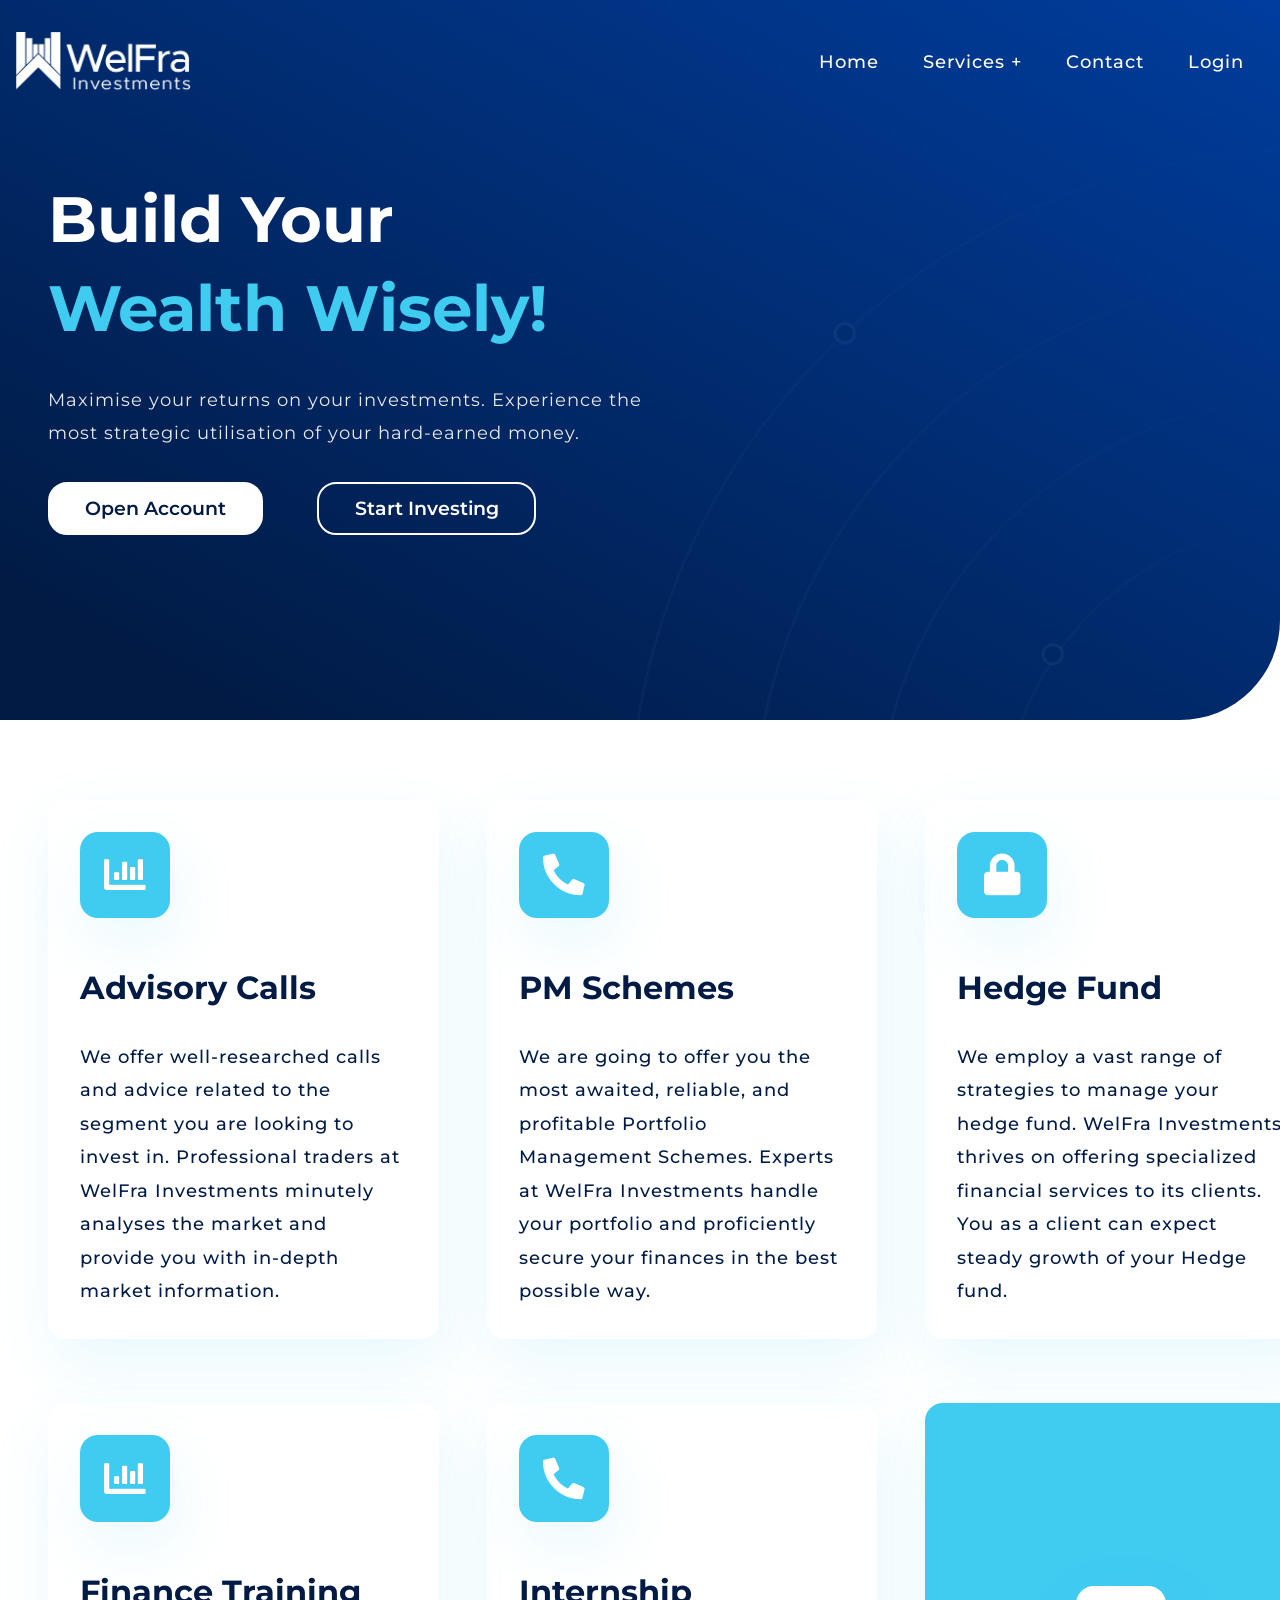
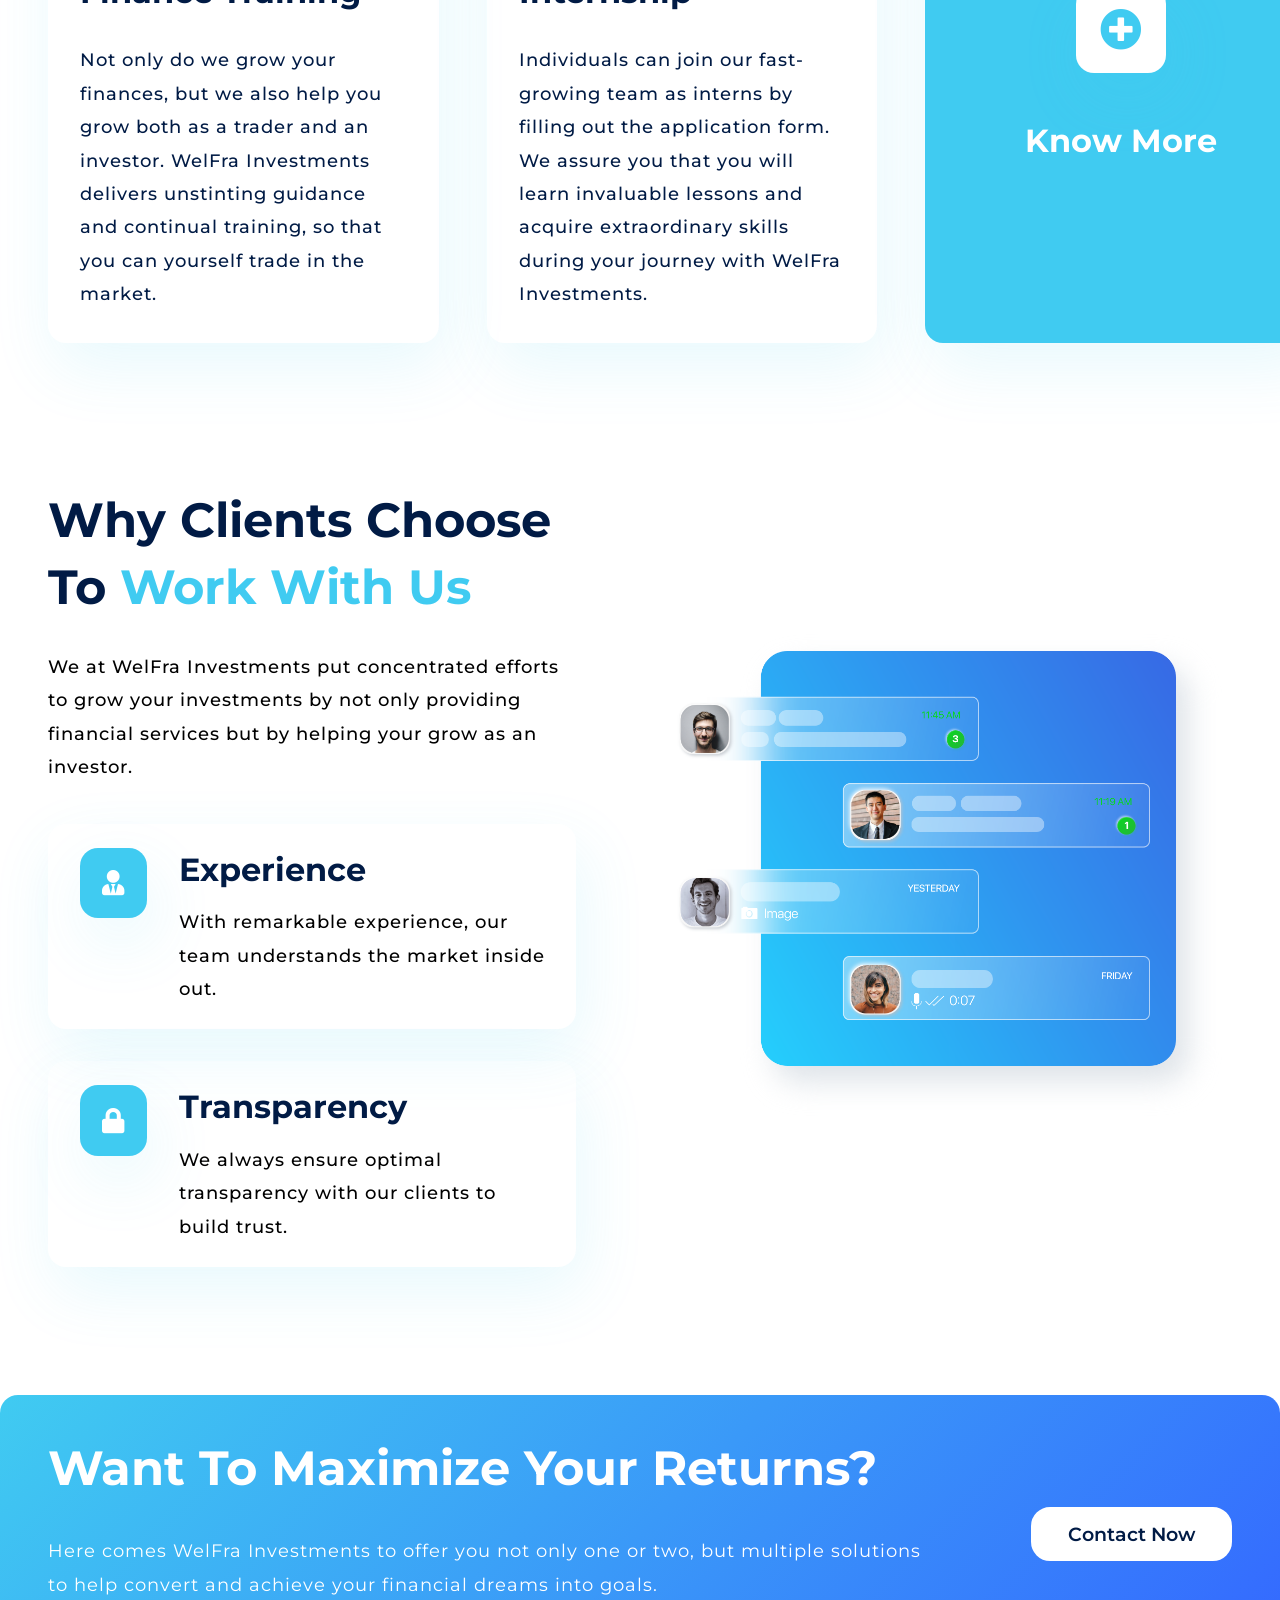
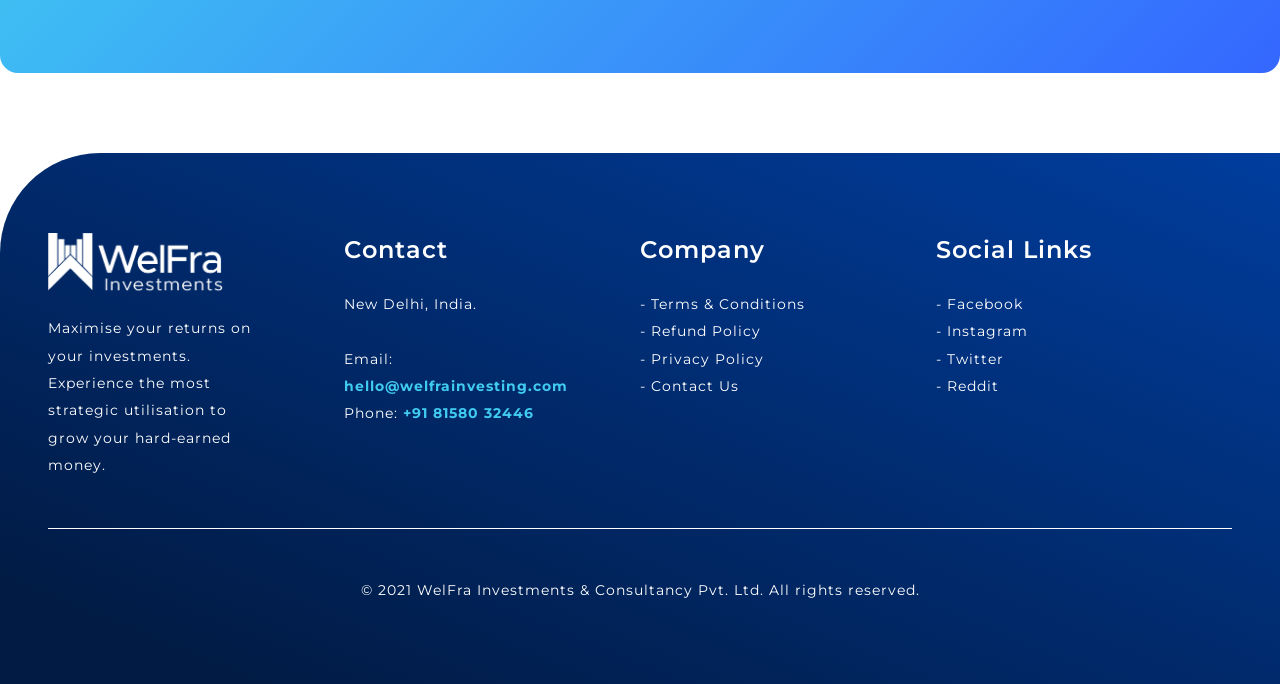
==== commit 22a89251: "made changes in the footer" ====
--- a/index.html
+++ b/index.html
@@ -59,7 +59,7 @@
                                 strategic utilisation of your hard-earned money.</p>
                             <div class="hero-cta">
                                 <a href="./demat.html" class="btn btn-contrast">Open Account</a>
-                                <a href="/services-advisory.html" class="btn btn-contrast-reverse">Start Investing</a>
+                                <a href="./services-advisory.html" class="btn btn-contrast-reverse">Start Investing</a>
                             </div>
                         </div>
 
@@ -210,8 +210,8 @@
                     </div>
                     <div class="col-4">
                         <h4 class="title">Contact</h4>
-                        <p class="desc">Whitefield, Kolkata, West Bengal, PIN 700036, India.<br /><br />Email: <span
-                                class="text-color-blue"><strong>info@WelFra.com</strong></span><br />Phone: <span
+                        <p class="desc">New Delhi, India.<br /><br />Email: <span
+                                class="text-color-blue"><strong>hello@welfrainvesting.com</strong></span><br />Phone: <span
                                 class="text-color-blue"><strong>+91 81580 32446</strong></span></p>
                     </div>
                     <div class="col-4">
@@ -221,7 +221,7 @@
                                 <li><a href="./terms-and-conditions.html">- Terms & Conditions</a></li>
                                 <li><a href="#">- Refund Policy</a></li>
                                 <li><a href="#">- Privacy Policy</a></li>
-                                <li><a href="#">- Contact Us</a></li>
+                                <li><a href="./contact.html">- Contact Us</a></li>
                             </ul>
                         </div>
                     </div>
